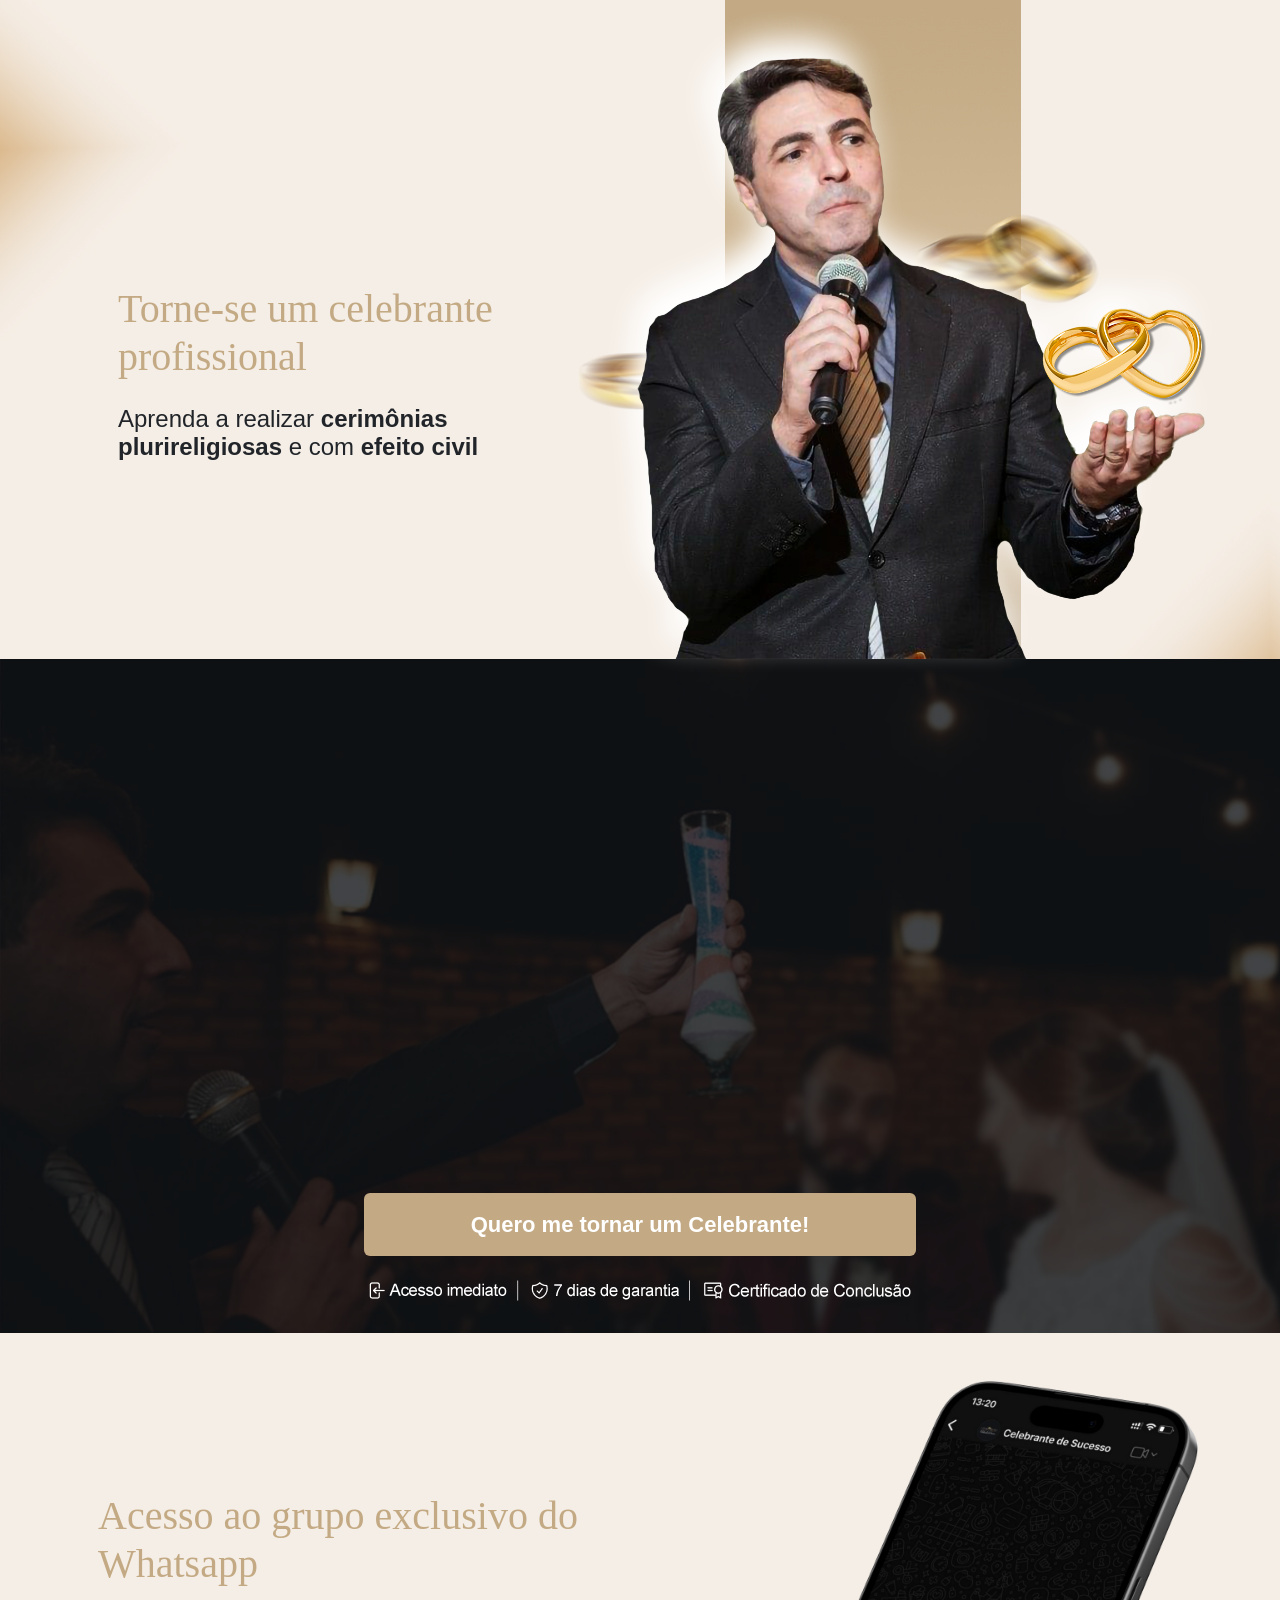
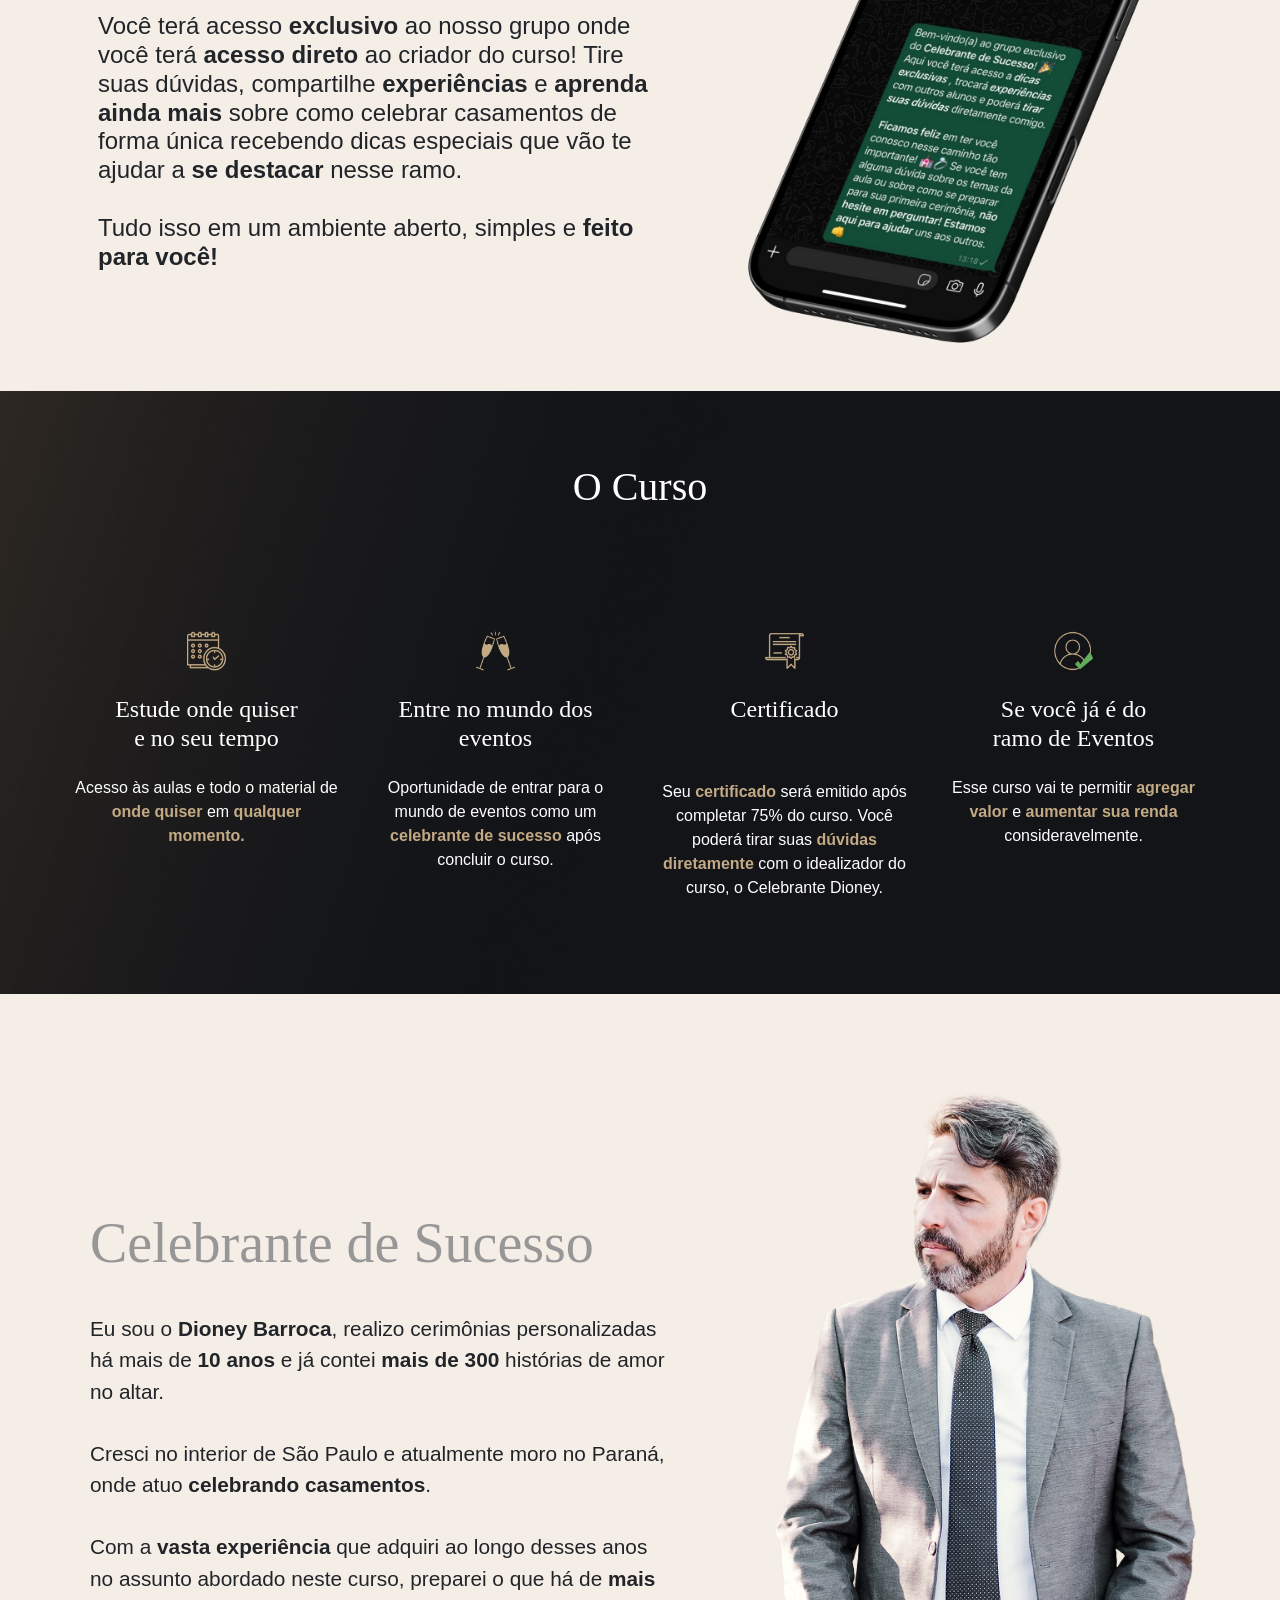
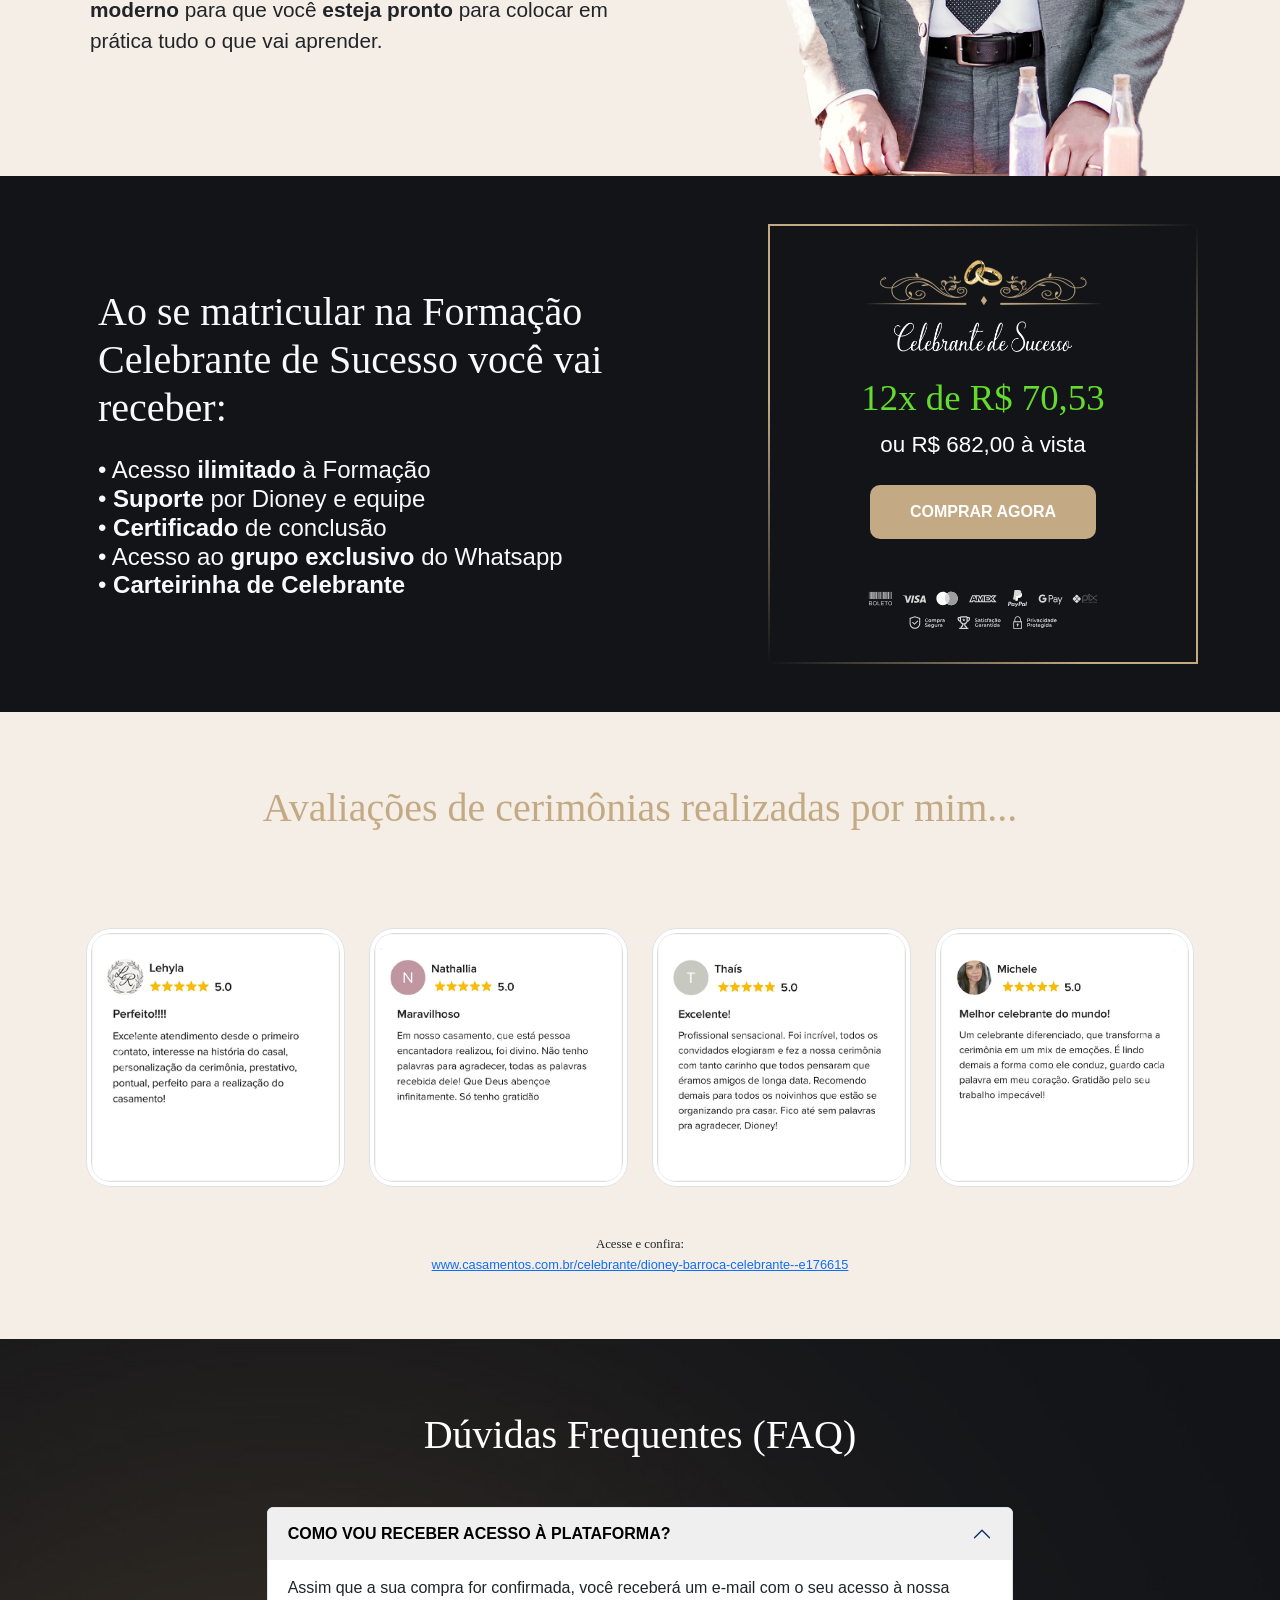
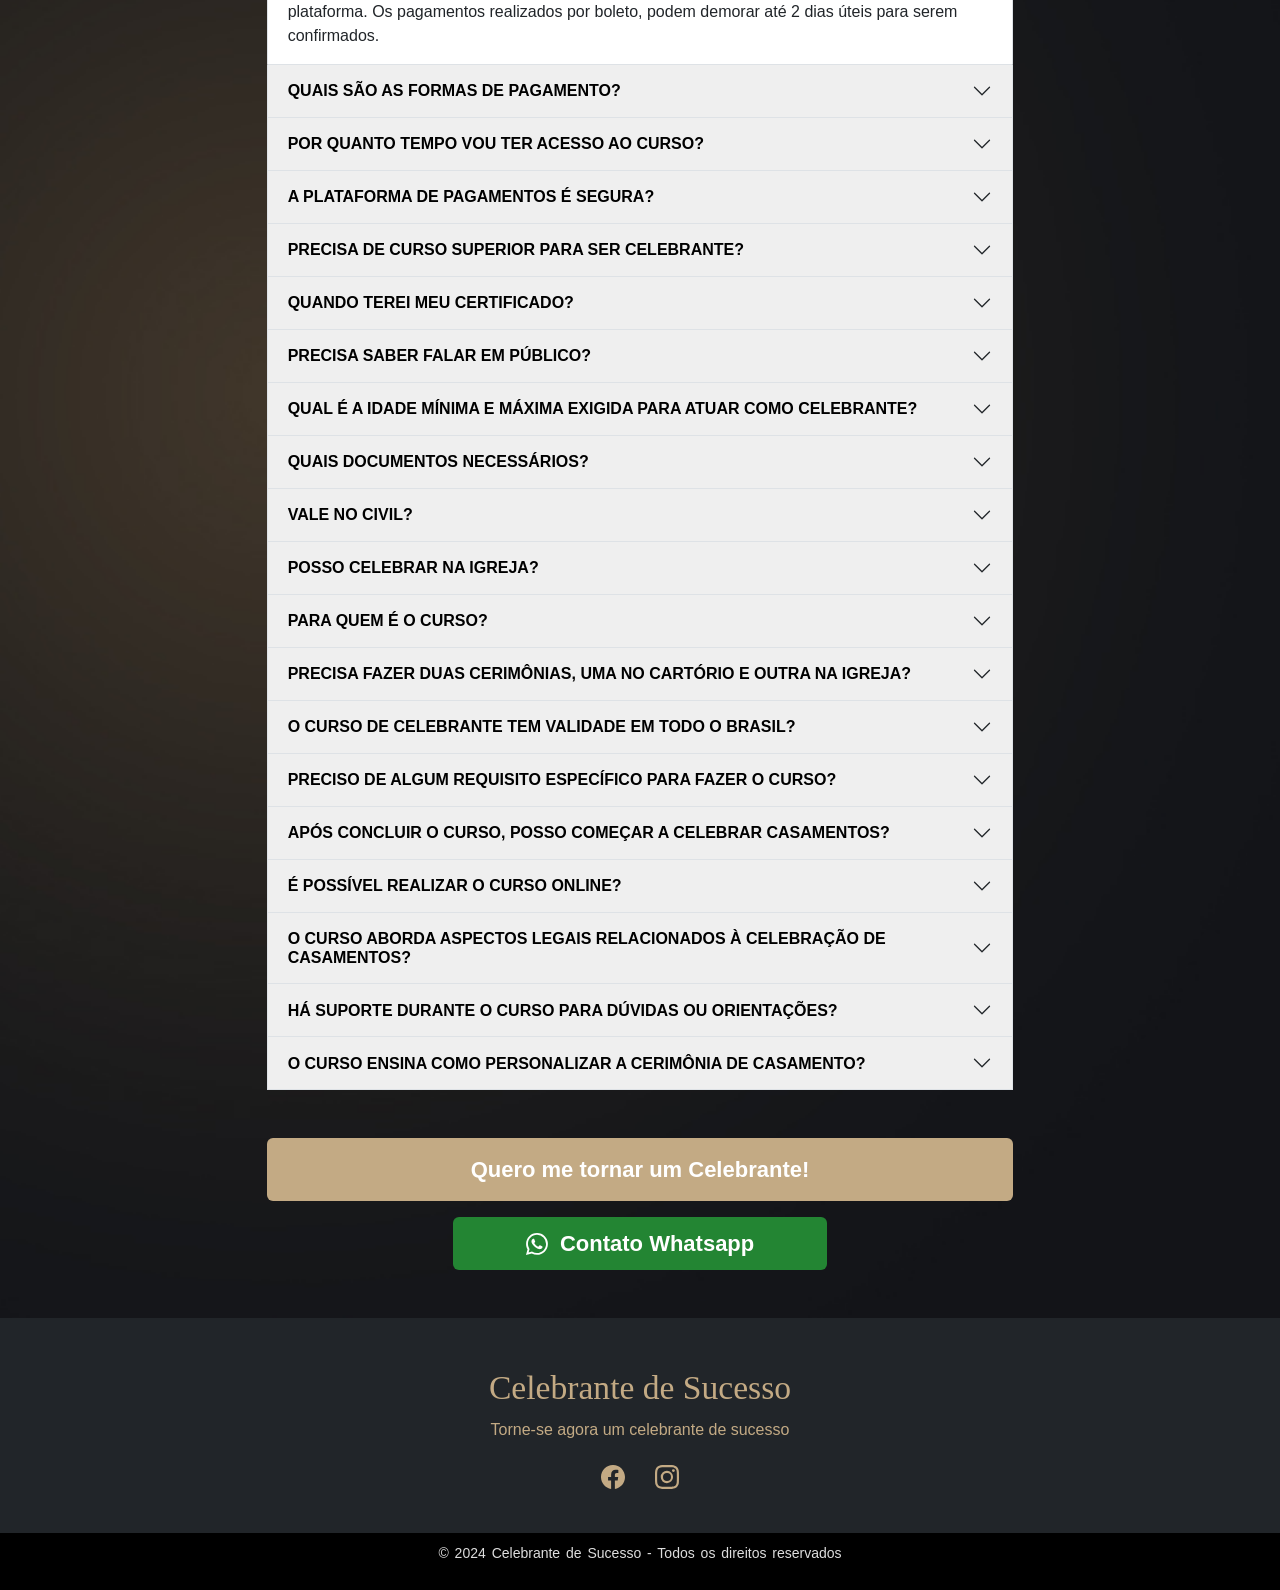
==== 33btytti/index.html @ 3ab90bd9 "fix: update Open Graph and Twitter meta tags URLs" ====
<!DOCTYPE html>
<html lang="en">

<head>
  <meta charset="UTF-8" />
  <meta name="viewport" content="width=device-width, initial-scale=1.0" />
  <title>Celebrante de Sucesso</title>
  <link rel="icon" type="image/x-icon" href="/public/fav.webp" />

  <link rel="preconnect" href="https://fonts.googleapis.com">
  <link rel="preconnect" href="https://fonts.gstatic.com" crossorigin>
  <link rel="preconnect" href="https://fonts.googleapis.com">
  <link rel="preconnect" href="https://fonts.gstatic.com" crossorigin>
  <link href="https://fonts.googleapis.com/css2?family=Montserrat:wght@300;400;500;700&display=swap" rel="stylesheet">

  <!-- Facebook Meta Tags -->
  <meta property="og:url" content="https://celebrantedesucesso.com.br">
  <meta property="og:type" content="website">
  <meta property="og:title" content="Celebrante de Sucesso">
  <meta property="og:description"
    content="O curso CELEBRANTE DE SUCESSO vai te preparar para fazer celebrações de casamento com cerimônias modernas e emocionantes. A profissão de celebrante vem ganhando espaço por ser versátil ao permitir a adoção de vários ritos como tradicional, religioso, plurireligioso, entre outros. Fruto da experiência de 15 anos do Celebrante Dioney Barroca que já realizou mais de 300 casamentos, o curso conta com aulas teóricas que versam sobre legislação, oratória e o passo a passo de uma celebração, além de exemplos práticos.">
  <meta property="og:image" content="https://celebrantedesucesso.com.br/public/og.png">

  <!-- Twitter Meta Tags -->
  <meta name="twitter:card" content="summary_large_image">
  <meta property="twitter:domain" content="cerimonialdioney.com.br">
  <meta property="twitter:url" content="https://celebrantedesucesso.com.br">
  <meta name="twitter:title" content="Celebrante de Sucesso">
  <meta name="twitter:description"
    content="O curso CELEBRANTE DE SUCESSO vai te preparar para fazer celebrações de casamento com cerimônias modernas e emocionantes. A profissão de celebrante vem ganhando espaço por ser versátil ao permitir a adoção de vários ritos como tradicional, religioso, plurireligioso, entre outros. Fruto da experiência de 15 anos do Celebrante Dioney Barroca que já realizou mais de 300 casamentos, o curso conta com aulas teóricas que versam sobre legislação, oratória e o passo a passo de uma celebração, além de exemplos práticos.">
  <meta name="twitter:image" content="https://celebrantedesucesso.com.br/public/og.png">

  <!-- Bootstrap Css -->
  <link href="https://cdn.jsdelivr.net/npm/bootstrap@5.3.3/dist/css/bootstrap.min.css" rel="stylesheet"
    integrity="sha384-QWTKZyjpPEjISv5WaRU9OFeRpok6YctnYmDr5pNlyT2bRjXh0JMhjY6hW+ALEwIH" crossorigin="anonymous">
  <link href="/style.css" rel="stylesheet" />

  <!-- <script src="https://code.jquery.com/jquery-3.7.1.min.js"
    integrity="sha256-/JqT3SQfawRcv/BIHPThkBvs0OEvtFFmqPF/lYI/Cxo=" crossorigin="anonymous"></script> -->

  <script>
    const checkoutUrl = "https://sun.eduzz.com/33btytti";
    const default_utm_source = 'site';
    const default_utm_medium = 'video';
    const default_utm_campaign = 'lancamento';
    const default_utm_content = 'site-oferta-padrao';
    const default_utm_term = 'organico';

    function getUTMParameters() {
      const urlParams = new URLSearchParams(window.location.search);
      const utm_source = urlParams.get('utm_source') ? (urlParams.get('utm_source').trim() || null) : null;   // Fonte da campanha, ex: facebook
      const utm_medium = urlParams.get('utm_medium') ? (urlParams.get('utm_medium').trim() || null) : null;   // Tipo de meio, ex: cpc (custo por clique), banner, email
      const utm_campaign = urlParams.get('utm_campaign') ? (urlParams.get('utm_campaign').trim() || null) : null; // Nome específico da campanha
      const utm_content = urlParams.get('utm_content') ? (urlParams.get('utm_content').trim() || null) : null;
      const utm_term = urlParams.get('utm_term') ? (urlParams.get('utm_term').trim() || null) : null;

      return {
        utm_source: utm_source || default_utm_source || null,
        utm_medium: utm_medium || default_utm_medium || null,
        utm_campaign: utm_campaign || default_utm_campaign || null,
        utm_content: utm_content || default_utm_content || null,
        utm_term: utm_term || default_utm_term || null,
      };
    }

    const utmData = getUTMParameters();
    // console.log(utmData);
  </script>

  <!-- Meta Pixel Code -->
  <script>
    !function (f, b, e, v, n, t, s) {
      if (f.fbq) return; n = f.fbq = function () {
        n.callMethod ?
          n.callMethod.apply(n, arguments) : n.queue.push(arguments)
      };
      if (!f._fbq) f._fbq = n; n.push = n; n.loaded = !0; n.version = '2.0';
      n.queue = []; t = b.createElement(e); t.async = !0;
      t.src = v; s = b.getElementsByTagName(e)[0];
      s.parentNode.insertBefore(t, s)
    }(window, document, 'script',
      'https://connect.facebook.net/en_US/fbevents.js');
    fbq('init', '1217752366305563');
    fbq('track', 'PageView');
  </script>
  <noscript><img height="1" width="1" style="display:none"
      src="https://www.facebook.com/tr?id=1217752366305563&ev=PageView&noscript=1" /></noscript>
  <!-- End Meta Pixel Code -->
</head>

<body class="text-gold">
  <div id="wrap">
    <!-- <div id="caoulsel1" class="carousel slide d-none d-md-block">
      <div class="carousel-inner">
        <div class="carousel-item active" data-bs-interval="4000">
          <img src="/public/media/carousel-bg1.jpg?a=1" class="d-block w-100" alt="Slide 1" />
          <div class="carousel-caption container-fluid">
            <h5 class="text-gold-slide">Torne-se um celebrante profissional</h5>
            <p>
              Aprenda a realizar cerimônias plurireligiosas e com efeito
              civil.
            </p>
            <div class="slide-divider"></div>
          </div>
        </div>
        <div class="carousel-item" data-bs-interval="4000">
          <img src="/public/media/carousel-bg2.jpg?a=1" class="d-block w-100" alt="Slide 2" />
          <div class="carousel-caption container-fluid">
            <h5 class="text-gold-slide">Complemente sua renda</h5>
            <p>
              Aprenda uma atividade em crescimento no Brasil, podendo até se
              tornar sua principal fonte de renda.
            </p>
            <div class="slide-divider"></div>
          </div>
        </div>
        <div class="carousel-item" data-bs-interval="4000">
          <img src="/public/media/carousel-bg3.jpg?a=1" class="d-block w-100" alt="Slid 3" />
          <div class="carousel-caption container-fluid">
            <h5 class="text-gold-slide">Realize lindas cerimônias no altar</h5>
            <p>
              Aprenda a elaborar e conduzir uma cerimônia personalizada do
              início ao fim.
            </p>
            <div class="slide-divider"></div>
          </div>
        </div>
      </div>
      <button class="carousel-control-prev" type="button" data-bs-target="#caoulsel1" data-bs-slide="prev">
        <span class="carousel-control-prev-icon" aria-hidden="true"></span>
        <span class="visually-hidden">Anterior</span>
      </button>
      <button class="carousel-control-next" type="button" data-bs-target="#caoulsel1" data-bs-slide="next">
        <span class="carousel-control-next-icon" aria-hidden="true"></span>
        <span class="visually-hidden">Próximo</span>
      </button>
    </div> -->

    <!-- <div id="caoulsel2" class="carousel slide d-block d-md-none" data-ride="carousel" data-interval="4000">
      <div class="carousel-inner">
        <div class="carousel-item active" data-bs-interval="4000">
          <img src="/public/media/carousel-bg1-m.jpg" class="d-block w-100" alt="Slide 1" />
          <div class="carousel-caption container-fluid">
            <h5 class="text-gold-slide">Torne-se um celebrante profissional</h5> -->
    <!-- <p>
              Aprenda a realizar cerimônias plurireligiosas e com efeito
              civil.
            </p> -->
    <!-- <div class="slide-divider"></div>
          </div>
        </div>
        <div class="carousel-item" data-bs-interval="4000">
          <img src="/public/media/carousel-bg2-m.jpg" class="d-block w-100" alt="Slide 2" />
          <div class="carousel-caption container-fluid">
            <h5 class="text-gold-slide">Complemente sua renda</h5> -->
    <!-- <p>
              Aprenda uma atividade em crescimento no Brasil, podendo até se
              tornar sua principal fonte de renda.
            </p> -->
    <!--  <div class="slide-divider"></div>
          </div>
        </div>
        <div class="carousel-item" data-bs-interval="4000">
          <img src="/public/media/carousel-bg3-m.jpg" class="d-block w-100" alt="Slid 3" />
          <div class="carousel-caption container-fluid">
            <h5 class="text-gold-slide">Realize lindas cerimônias no altar</h5> -->
    <!-- <p>
              Aprenda a elaborar e conduzir uma cerimônia personalizada do
              início ao fim.
            </p> -->
    <!-- <div class="slide-divider"></div>
          </div>
        </div>
      </div> -->
    <!-- <button class="carousel-control-prev" type="button" data-bs-target="#caoulsel2" data-bs-slide="prev">
        <span class="carousel-control-prev-icon" aria-hidden="true"></span>
        <span class="visually-hidden">Anterior</span>
      </button>
      <button class="carousel-control-next" type="button" data-bs-target="#caoulsel2" data-bs-slide="next">
        <span class="carousel-control-next-icon" aria-hidden="true"></span>
        <span class="visually-hidden">Próximo</span>
      </button> -->
    <!-- </div> -->


    <!-- first section -->
    <div class="container-fluid mt-0 pb-0"
      style="background-image: url(/public/media/bg.jpg); background-repeat: no-repeat; background-size: cover;">
      <div class="container px-1 pt-5 ps-5">
        <div class="wrapper">
          <div class="intro">
            <h1 class="pt-5 pb-md-3 text-start text-gold font-bold">
              Torne-se um celebrante profissional
            </h1>
            <h4 class="text-start text-dark">
              Aprenda a realizar <b>cerimônias plurireligiosas</b> e com <b>efeito civil</b>
            </h4>
          </div>
          <div class="profile">
            <img src="/public/media/nobg-dioneyheart.png" alt="" class="img-dioney" />
          </div>
        </div>
      </div>
    </div>


    <!-- youtube section -->
    <div class="container-fluid p-4"
      style="background-image: url(/public/media/bg-lowopacity2.png); background-repeat: no-repeat; background-size: cover;">
      <div class="container">
        <div class="row">
          <div class="col-12 col-md-8 offset-md-2">
            <div class="video-container justify-content-center mt-5">
              <iframe width="560" height="315"
                src="https://www.youtube-nocookie.com/embed/VGnpVaRZqO8?si=71CIKXzHaaU8Z7sD&amp;controls=0&modestbranding=1"
                title="YouTube video player" frameborder="0"
                allow="accelerometer; autoplay; clipboard-write; encrypted-media; gyroscope; picture-in-picture; web-share"
                referrerpolicy="strict-origin-when-cross-origin" allowfullscreen></iframe>
            </div>
            <div class="text-center mb-2 mt-5">
              <a href="#comprar" type="button" class="btn bc5 b w-75 celebrante-bt-fix">Quero me tornar um
                Celebrante!</a>
              <br />
              <!-- <a href="#faq" type="button" class="btn bc3 mt-4">Dúvidas?</a> -->
              <img src="/public/media/seguro.png" alt="" class="img-seguro mt-4" />
            </div>
            <div>
            </div>
          </div>
        </div>
      </div>
    </div>


    <!-- whatsapp group -->
    <div class="container-fluid pt-5 pb-5 bglight-wpp">
      <div class="container">
        <div class="wrapper">
          <div class="intro">
            <h1 class="ps-3 pt-5 pb-md-3 text-start font-bold">
              Acesso ao grupo exclusivo do Whatsapp
            </h1>
            <h4 class="ps-3 text-start text-dark">
              Você terá acesso <b>exclusivo</b> ao nosso grupo onde você terá <b>acesso direto</b> ao criador do curso!
              Tire suas dúvidas, compartilhe <b>experiências</b> e <b>aprenda ainda mais</b> sobre como celebrar
              casamentos de forma única recebendo dicas especiais que vão te ajudar a <b>se destacar</b> nesse ramo.
              <br /><br />
              Tudo isso em um ambiente aberto, simples e <b>feito para você!</b>
            </h4>
          </div>
          <div class="profile">
            <img src="/public/media/gp-mockup.png" alt="" class="img-dioney2" />
          </div>
        </div>
      </div>
    </div>


    <!-- about course -->
    <div class="container-fluid p-4 pb-5"
      style="background-image: url(/public/media/darkbg-effect.jpg); background-repeat: no-repeat; background-size: cover;">
      <div class="container px-1">
        <h1 class="text-center mt-5 mb-5 pb-2 pb-md-5 text-white font-bold">
          O Curso
        </h1>
        <div class="row row-cols-1 row-cols-md-4 g-4 mt-5">
          <div class="col">
            <div class="text-center">
              <span><img class="mb-4 about-icon" src="/public/media/calendar.png?a=1" alt="" /></span>
              <h4 class="pb-2 text-white font-bold">Estude onde quiser <br>e no seu tempo</h4>
              <p class="text-white pt-2">
                Acesso às aulas e todo o material de <b class="text-success">onde quiser </b> em
                <b class="text-success">
                  qualquer momento.
                </b>
              </p>
            </div>
          </div>
          <div class="col">
            <div class="text-center">
              <span><img class="mb-4 about-icon" src="/public/media/cheers-new.png?a=1" alt="" /></span>
              <h4 class="pb-2 text-white font-bold">Entre no mundo dos <br>eventos</h4>
              <p class="text-white pt-2">
                Oportunidade de entrar para o mundo de eventos como um
                <b class="text-success"> celebrante de sucesso </b>
                após concluir o curso.
              </p>
            </div>
          </div>
          <div class="col">
            <div class="text-center">
              <span><img class="mb-4 about-icon" src="/public/media/certificate.png?a=1" alt="" /></span>
              <h4 class="pb-5 text-white font-bold">Certificado</h4>
              <p class="text-white">
                Seu
                <b class="text-success">
                  certificado</b> será emitido após completar 75% do curso.
                Você poderá tirar suas
                <b class="text-success">
                  dúvidas diretamente</b>
                com o idealizador do curso, o Celebrante Dioney.
              </p>
            </div>
          </div>
          <div class="col">
            <div class="text-center">
              <span><img class="mb-4 about-icon" src="/public/media/person-check.png?a=1" alt="" /></span>
              <h4 class="pb-3 text-white font-bold">Se você já é do <br>ramo de Eventos</h4>
              <p class="text-white">
                Esse curso vai te permitir
                <b class="text-success">
                  agregar valor</b> e <b class="text-success">aumentar sua renda</b> consideravelmente.
              </p>
            </div>
          </div>
        </div>
      </div>
    </div>

    <!-- about teacher -->
    <div class="container-fluid p-5 pb-0"
      style="background-image: url(/public/media/light-bg.jpg); background-repeat: no-repeat; background-size: cover;">
      <div class="container px-1 pt-5">
        <div class="wrapper">
          <div class="intro">
            <h1 class="celebrante-text ps-3 pt-3 pb-md-3 text-start text-gray font-bold">
              Celebrante de Sucesso
            </h1>
            <p class="txt-about ps-3 text-start text-dark">
              Eu sou o <b>Dioney Barroca</b>, realizo cerimônias personalizadas há mais de <b>10 anos</b>
              e já contei <b>mais de
                300</b> histórias de amor no altar.
              <br /><br />
              Cresci no interior de São Paulo e atualmente moro no Paraná, onde atuo <b>celebrando casamentos</b>.
              <br /><br />
              Com a <b>vasta experiência</b> que adquiri
              ao longo
              desses anos no assunto abordado neste curso, preparei o que há de <b>mais moderno</b> para que você
              <b>esteja pronto</b>
              para colocar em prática tudo o que vai aprender.
            </p>
          </div>
          <div class="profile">
            <img src="/public/media/dioney-nobg2.png" alt="" class="img-dioney2" />
          </div>
        </div>
      </div>
    </div>

    <!-- <div class="container-fluid mt-5 p-5 pb-5"
      style="background-image: url(/public/media/light-bg.jpg); background-repeat: no-repeat; background-size: cover;">
      <img src="/public/media/dioney-nobg2.png" width="413" height="625"
        style="display: inline-block; align-items: right;" />

      <h1 class="ps-4 pt-5 pb-md-3 text-gray">
        Celebrante de Sucesso
      </h1>
      <div class="justify-content-left">
        <div class="t col-12 col-lg-7 mb-4 badge text-wrap">
          <div class="card-body pt-2 pb-5 card-celebrante">
            <h4 class="ps-3 text-start text-dark">
              Eu sou o <b>Dioney Barroca</b>, realizo cerimônias personalizadas <b>há mais de 10 anos</b>
              e já contei <b>mais de
                trezentas</b> historias de amor no altar.
              <br /><br />
              Tenho uma <b>vasta experiência</b> no assunto abordado nesse curso e preparei tudo o que existe de <b>mais
                moderno</b> para que você fique <b>preparado</b> para colocar em prática tudo que vai aprender e após a
              conclusão
              conquistar <b>ganhos extraordinários</b> com essa nova atividade.
            </h4>
          </div>
        </div>
      </div>
      </div> -->


    <!-- about course Kai -->

    <!-- <div class="container-fluid p-4 pb-5"
      style="background-image: url(/public/media/darkbg-effect.jpg); background-repeat: no-repeat; background-size: cover;">
      <div class="container px-1">
        <h1 class="text-center mt-5 mb-5 pb-2 pb-md-5 text-white font-bold">
          O Curso
        </h1>
        <div class="row row-cols-1 row-cols-md-4 mt-5">
          <div class="col-md-4 mt-0 mb-5 mb-md-0">
            <div class="text-center">
              <span><img class="mb-4 about-icon" src="/public/media/calendar.png?a=1" alt="" /></span>
              <h4 class="pb-2 text-white font-bold">Estude onde quiser <br>e no seu tempo</h4>
              <p class="text-white pt-2">
                Acesso às aulas e todo o material de <b class="text-success">onde quiser </b> em
                <b class="text-success">
                  qualquer momento.
                </b>
              </p>
            </div>
          </div>
          <div class="col-md-4 mb-5 mb-md-0">
            <div class="text-center">
              <span><img class="mb-4 about-icon" src="/public/media/cheers-new.png?a=1" alt="" /></span>
              <h4 class="pb-2 text-white font-bold">Entre no mundo dos <br>eventos</h4>
              <p class="text-white pt-2">
                Oportunidade de entrar para o mundo de eventos como um
                <b class="text-success"> celebrante de sucesso </b>
                após concluir o curso, não precisa de experiência com
                comunicação ou oratória.
              </p>
            </div>
          </div>
          <div class="col-md-4 mb-5 mb-md-0">
            <div class="text-center">
              <span><img class="mb-4 about-icon" src="/public/media/certificate.png?a=1" alt="" /></span>
              <h4 class="pb-5 text-white font-bold">Certificado</h4>
              <p class="text-white">
                Seu
                <b class="text-success">
                  certificado</b> será emitido após completar 75% do curso.
                Você poderá tirar suas
                <b class="text-success">
                  dúvidas diretamente</b>
                com o idealizador do curso, o Celebrante Dioney.
              </p>
            </div>
          </div>
          <div class="col-md-4 mb-5 mb-md-0">
            <div class="text-center">
              <span><img class="mb-4 about-icon" src="/public/media/person-check.png?a=1" alt="" /></span>
              <h4 class="pb-2 text-white font-bold">Se você já é do <br>ramo de Eventos</h4>
              <p class="text-white">
                Se você
                <b class="text-success">
                  já é do ramo de eventos</b> e trabalha com comunicação esse curso vai te permitir
                <b class="text-success">
                  agregar valor e aumentar sua renda consideravelmente.</b>
              </p>
            </div>
          </div>
        </div>
      </div>
    </div> -->


    <!-- price section -->
    <div class="container-fluid pt-5 pb-5" id="comprar">
      <div class="container">
        <div class="wrapper">
          <div class="intro">
            <h1 class="ps-3 pt-2 pb-md-3 text-start text-light font-bold">
              Ao se matricular na Formação Celebrante de Sucesso você vai receber:
            </h1>
            <h4 class="ps-3 text-start text-light">
              • Acesso <b>ilimitado</b> à Formação <br>
              • <b>Suporte</b> por Dioney e equipe <br>
              • <b>Certificado</b> de conclusão<br>
              • Acesso ao <b>grupo exclusivo</b> do Whatsapp<br>
              • <b>Carteirinha de Celebrante</b>
            </h4>
          </div>
          <div class="square">
            <img src="/public/media/logo-celebrantesucesso.png" alt="" class="logo-price" />
            <h4 class="number-price pt-4 font-bold">
              12x de R$ 70,53
            </h4>
            <p class="number-price2 pb-2">
              ou R$ 682,00 à vista
            </p>
            <button id="comprarButton" type="button" class="btn btn-custom w-95">COMPRAR AGORA
            </button>
            <img src="/public/media/formas-pagamento.svg" alt="" class="logo-price pt-5" />
          </div>
        </div>
      </div>
    </div>


    <!-- <div class="container-fluid course-page p-4 p-0 section-padding text-center">
      <div class="container p-3 contact-overlay m-0" style="
            margin-right: 0 !important;
            display: inline-block;
            position: relative;
          ">
        <div class="row justify-content-center">
          <div class="t col-12 col-lg-8 mb-4 badge text-wrap">
            <div class="empreenda-curso" style="background-color: rgba(131, 112, 112, 0)">
              <div class="card-body pt-3 pb-3 card-celebrante">
                <h1 class="mb-4 font-bold">O Celebrante</h1>
                <h4 class="ps-3 text-start">
                  A atividade de celebrar casamentos tem crescido muito em
                  <span class="text-success"> <b>todo o mundo</b></span>, tendo em
                  vista que hoje em dia a maioria dos casamentos são
                  realizados ao ar livre ou em outro ambiente que não seja uma
                  instituição religiosa. O papel do
                  celebrante é fundamental pois ele poderá celebrar cerimônias
                  em qualquer ambiente, podendo conduzir esse momento tão
                  especial na vida dos noivos.
                  <br /><br />
                  <b class="text-success">
                    Qualquer pessoa pode se tornar um Celebrante</b>, independente de ter ou não um curso superior.
                </h4>
              </div>
            </div>
          </div>
        </div>
      </div>
    </div> -->

    <!-- feedbacks section -->
    <div class="container-fluid p-4 pb-5 bglight-wpp">
      <div class="container px-1">
        <h1 class="text-center pt-5 pb-md-5 font-bold">
          Avaliações de cerimônias realizadas por mim...
        </h1>
        <div class="container my-5">
          <div id="imageCarousel" class="carousel slide" data-bs-ride="carousel">
            <div class="carousel-inner">
              <div class="carousel-item active">
                <div class="row">
                  <div class="col-3">
                    <img src="/public/media/avl-1.png" class="d-block w-100 img-thumbnail" alt="Imagem 1"
                      onclick="openImage('/public/media/avl-1.png')" />
                  </div>
                  <div class="col-3">
                    <img src="/public/media/avl-2.png" class="d-block w-100 img-thumbnail" alt="Imagem 2"
                      onclick="openImage('/public/media/avl-2.png')" />
                  </div>
                  <div class="col-3">
                    <img src="/public/media/avl-3.png" class="d-block w-100 img-thumbnail" alt="Imagem 3"
                      onclick="openImage('/public/media/avl-3.png')" />
                  </div>
                  <div class="col-3">
                    <img src="/public/media/avl-4.png" class="d-block w-100 img-thumbnail" alt="Imagem 4"
                      onclick="openImage('/public/media/avl-4.png')" />
                  </div>
                </div>
              </div>
              <div class="carousel-item">
                <div class="row">
                  <div class="col-3">
                    <img src="/public/media/avl-5.png" class="d-block w-100 img-thumbnail" alt="Imagem 5"
                      onclick="openImage('/public/media/avl-5.png')" />
                  </div>
                  <div class="col-3">
                    <img src="/public/media/avl-6.png" class="d-block w-100 img-thumbnail" alt="Imagem 6"
                      onclick="openImage('/public/media/avl-6.png')" />
                  </div>
                  <div class="col-3">
                    <img src="/public/media/avl-7.png" class="d-block w-100 img-thumbnail" alt="Imagem 7"
                      onclick="openImage('/public/media/avl-7.png')" />
                  </div>
                  <div class="col-3">
                    <img src="/public/media/avl-1.png" class="d-block w-100 img-thumbnail" alt="Imagem 8"
                      onclick="openImage('/public/media/avl-1.png')" />
                  </div>
                </div>
              </div>
            </div>
            <button class="carousel-control-prev" type="button" data-bs-target="#imageCarousel" data-bs-slide="prev">
              <span class="carousel-control-prev-icon" aria-hidden="true"></span>
              <span class="visually-hidden">Anterior</span>
            </button>
            <button class="carousel-control-next" type="button" data-bs-target="#imageCarousel" data-bs-slide="next">
              <span class="carousel-control-next-icon" aria-hidden="true"></span>
              <span class="visually-hidden">Próximo</span>
            </button>
          </div>
        </div>
        <p class="plittle text-center text-dark font-bold">
          Acesse e confira:<br>
          <a href="https://www.casamentos.com.br/celebrante/dioney-barroca-celebrante--e176615"
            target="_blank">www.casamentos.com.br/celebrante/dioney-barroca-celebrante--e176615</a>
        </p>
      </div>
    </div>

    <!-- Modal -->
    <div class="modal fade" id="imageModal" tabindex="-1" aria-labelledby="imageModalLabel" aria-hidden="true">
      <div class="modal-dialog modal-dialog-centered">
        <div class="modal-content">
          <div class="modal-body">
            <img id="modalImage" src="" class="img-fluid" alt="Imagem Ampliada" />
          </div>
        </div>
      </div>
    </div>
  </div>
  </div>


  <!-- FAQ section -->
  <div class="container-fluid pt-4 p-4 pb-5"
    style="background-image: url(/public/media/darkbg-effect2.jpg); background-repeat: no-repeat; background-size: cover;">
    <div class="container px-1" id="faq">
      <h1 class="text-center mt-5 mb-5 text-white font-bold">
        Dúvidas Frequentes (FAQ)
      </h1>
      <div class="row">
        <div class="col-12 col-md-2"></div>
        <div class="col-12 col-md-8">
          <div class="accordion" id="accordionExample">
            <div class="accordion-item">
              <h2 class="accordion-header">
                <button class="accordion-button" type="button" data-bs-toggle="collapse" data-bs-target="#collapseOne"
                  aria-expanded="true" aria-controls="collapseOne">
                  COMO VOU RECEBER ACESSO À PLATAFORMA?
                </button>
              </h2>
              <div id="collapseOne" class="accordion-collapse collapse show">
                <div class="accordion-body">
                  Assim que a sua compra for confirmada, você receberá um e-mail com o seu acesso à nossa
                  plataforma. Os pagamentos realizados por boleto, podem demorar até 2 dias úteis para serem
                  confirmados.
                </div>
              </div>
            </div>
            <div class="accordion-item">
              <h2 class="accordion-header">
                <button class="accordion-button collapsed" type="button" data-bs-toggle="collapse"
                  data-bs-target="#collapseTwo" aria-expanded="false" aria-controls="collapseTwo">
                  QUAIS SÃO AS FORMAS DE PAGAMENTO?
                </button>
              </h2>
              <div id="collapseTwo" class="accordion-collapse collapse">
                <div class="accordion-body">
                  As formas de pagamento são: cartão de crédito, à vista ou parcelado, boleto à vista e pix à vista.
                </div>
              </div>
            </div>
            <div class="accordion-item">
              <h2 class="accordion-header">
                <button class="accordion-button collapsed" type="button" data-bs-toggle="collapse"
                  data-bs-target="#collapseThree" aria-expanded="false" aria-controls="collapseThree">
                  POR QUANTO TEMPO VOU TER ACESSO AO CURSO?
                </button>
              </h2>
              <div id="collapseThree" class="accordion-collapse collapse">
                <div class="accordion-body">
                  Você terá acesso vitalício.
                </div>
              </div>
            </div>
            <div class="accordion-item">
              <h2 class="accordion-header">
                <button class="accordion-button collapsed" type="button" data-bs-toggle="collapse"
                  data-bs-target="#collapse4" aria-expanded="false" aria-controls="collapse4">
                  A PLATAFORMA DE PAGAMENTOS É SEGURA?
                </button>
              </h2>
              <div id="collapse4" class="accordion-collapse collapse">
                <div class="accordion-body">
                  Sim, é uma das maiores empresas de pagamento do mundo. Nossos alunos nunca tiveram nenhum problema
                  de segurança ao realizarem o pagamento.
                </div>
              </div>
            </div>
            <div class="accordion-item">
              <h2 class="accordion-header">
                <button class="accordion-button collapsed" type="button" data-bs-toggle="collapse"
                  data-bs-target="#collapse5" aria-expanded="false" aria-controls="collapse5">
                  PRECISA DE CURSO SUPERIOR PARA SER CELEBRANTE?
                </button>
              </h2>
              <div id="collapse5" class="accordion-collapse collapse">
                <div class="accordion-body">
                  Qualquer pessoa pode se tornar um Celebrante, independente de ter ou não um curso superior.
                </div>
              </div>
            </div>
            <div class="accordion-item">
              <h2 class="accordion-header">
                <button class="accordion-button collapsed" type="button" data-bs-toggle="collapse"
                  data-bs-target="#collapse6" aria-expanded="false" aria-controls="collapse6">
                  QUANDO TEREI MEU CERTIFICADO?
                </button>
              </h2>
              <div id="collapse6" class="accordion-collapse collapse">
                <div class="accordion-body">
                  Após conclusão de pelo menos 75% do curso.
                </div>
              </div>
            </div>
            <div class="accordion-item">
              <h2 class="accordion-header">
                <button class="accordion-button collapsed" type="button" data-bs-toggle="collapse"
                  data-bs-target="#collapse7" aria-expanded="false" aria-controls="collapse7">
                  PRECISA SABER FALAR EM PÚBLICO?
                </button>
              </h2>
              <div id="collapse7" class="accordion-collapse collapse">
                <div class="accordion-body">
                  Não é necessário experiência com comunicação ou oratória.
                </div>
              </div>
            </div>
            <div class="accordion-item">
              <h2 class="accordion-header">
                <button class="accordion-button collapsed" type="button" data-bs-toggle="collapse"
                  data-bs-target="#collapse8" aria-expanded="false" aria-controls="collapse8">
                  QUAL É A IDADE MÍNIMA E MÁXIMA EXIGIDA PARA ATUAR COMO CELEBRANTE?
                </button>
              </h2>
              <div id="collapse8" class="accordion-collapse collapse">
                <div class="accordion-body">
                  No Brasil, a idade mínima para ser celebrante é 18 anos. Não há limite máximo de idade.
                </div>
              </div>
            </div>
            <div class="accordion-item">
              <h2 class="accordion-header">
                <button class="accordion-button collapsed" type="button" data-bs-toggle="collapse"
                  data-bs-target="#collapse9" aria-expanded="false" aria-controls="collapse9">
                  QUAIS DOCUMENTOS NECESSÁRIOS?
                </button>
              </h2>
              <div id="collapse9" class="accordion-collapse collapse">
                <div class="accordion-body">
                  Possuir certificado de conclusão de um curso de formação de celebrante e documentos pessoais como
                  RG,
                  CPF e comprovante de residência.
                </div>
              </div>
            </div>
            <!-- <div class="accordion-item">
              <h2 class="accordion-header">
                <button class="accordion-button collapsed" type="button" data-bs-toggle="collapse"
                  data-bs-target="#collapse10" aria-expanded="false" aria-controls="collapse10">
                  O QUE A LEI DIZ SOBRE O CELEBRANTE?
                </button>
              </h2>
              <div id="collapse10" class="accordion-collapse collapse">
                <div class="accordion-body">
                  A lei brasileira permite que celebrantes realizem casamentos religiosos com efeitos civis, desde que
                  cumpram os requisitos legais, como a habilitação prévia dos noivos no registro civil e a inscrição
                  do casamento após a cerimônia. O celebrante deve ser um ministro religioso reconhecido e seguir as
                  normas estabelecidas pela Lei nº 1.110/1950 e pela Lei nº 14.382/2022.
                </div>
              </div>
            </div> -->
            <div class="accordion-item">
              <h2 class="accordion-header">
                <button class="accordion-button collapsed" type="button" data-bs-toggle="collapse"
                  data-bs-target="#collapse11" aria-expanded="false" aria-controls="collapse11">
                  VALE NO CIVIL?
                </button>
              </h2>
              <div id="collapse11" class="accordion-collapse collapse">
                <div class="accordion-body">
                  Sim, o casamento realizado pelo celebrante tem validade civil, desde que o casamento seja registrado
                  no cartório após a cerimônia.
                </div>
              </div>
            </div>
            <div class="accordion-item">
              <h2 class="accordion-header">
                <button class="accordion-button collapsed" type="button" data-bs-toggle="collapse"
                  data-bs-target="#collapse12" aria-expanded="false" aria-controls="collapse12">
                  POSSO CELEBRAR NA IGREJA?
                </button>
              </h2>
              <div id="collapse12" class="accordion-collapse collapse">
                <div class="accordion-body">
                  A atuação como celebrante na igreja depende do reconhecimento e autorização da instituição religiosa
                  específica.
                </div>
              </div>
            </div>
            <div class="accordion-item">
              <h2 class="accordion-header">
                <button class="accordion-button collapsed" type="button" data-bs-toggle="collapse"
                  data-bs-target="#collapse13" aria-expanded="false" aria-controls="collapse13">
                  PARA QUEM É O CURSO?
                </button>
              </h2>
              <div id="collapse13" class="accordion-collapse collapse">
                <div class="accordion-body">
                  O curso é destinado a pastores, profissionais do ramo de eventos que desejam agregar valor à sua
                  carreira, e a todos que desejam celebrar casamentos e participar desse momento especial na vida dos
                  noivos.
                </div>
              </div>
            </div>
            <div class="accordion-item">
              <h2 class="accordion-header">
                <button class="accordion-button collapsed" type="button" data-bs-toggle="collapse"
                  data-bs-target="#collapse14" aria-expanded="false" aria-controls="collapse14">
                  PRECISA FAZER DUAS CERIMÔNIAS, UMA NO CARTÓRIO E OUTRA NA IGREJA?
                </button>
              </h2>
              <div id="collapse14" class="accordion-collapse collapse">
                <div class="accordion-body">
                  Não, o celebrante não precisa realizar duas cerimônias. O casamento religioso com efeito civil
                  permite que a cerimônia religiosa seja registrada no cartório, validando o casamento de uma só vez.
                </div>
              </div>
            </div>
            <div class="accordion-item">
              <h2 class="accordion-header">
                <button class="accordion-button collapsed" type="button" data-bs-toggle="collapse"
                  data-bs-target="#collapse15" aria-expanded="false" aria-controls="collapse15">
                  O CURSO DE CELEBRANTE TEM VALIDADE EM TODO O BRASIL?
                </button>
              </h2>
              <div id="collapse15" class="accordion-collapse collapse">
                <div class="accordion-body">
                  Sim, o curso é valido em todo o Brasil.
                </div>
              </div>
            </div>
            <!-- <div class="accordion-item">
              <h2 class="accordion-header">
                <button class="accordion-button collapsed" type="button" data-bs-toggle="collapse"
                  data-bs-target="#collapse16" aria-expanded="false" aria-controls="collapse16">
                  QUAL A CARGA HORÁRIA DO CURSO?
                </button>
              </h2>
              <div id="collapse16" class="accordion-collapse collapse">
                <div class="accordion-body">
                  O curso possui uma carga horária de 2h e 6min.
                </div>
              </div>
            </div> -->
            <div class="accordion-item">
              <h2 class="accordion-header">
                <button class="accordion-button collapsed" type="button" data-bs-toggle="collapse"
                  data-bs-target="#collapse17" aria-expanded="false" aria-controls="collapse17">
                  PRECISO DE ALGUM REQUISITO ESPECÍFICO PARA FAZER O CURSO?
                </button>
              </h2>
              <div id="collapse17" class="accordion-collapse collapse">
                <div class="accordion-body">
                  Não é necessário ter formação acadêmica específica, mas é preciso ter maioridade (18 anos) e interesse
                  em atuar como celebrante.
                </div>
              </div>
            </div>
            <div class="accordion-item">
              <h2 class="accordion-header">
                <button class="accordion-button collapsed" type="button" data-bs-toggle="collapse"
                  data-bs-target="#collapse18" aria-expanded="false" aria-controls="collapse18">
                  APÓS CONCLUIR O CURSO, POSSO COMEÇAR A CELEBRAR CASAMENTOS?
                </button>
              </h2>
              <div id="collapse18" class="accordion-collapse collapse">
                <div class="accordion-body">
                  Sim, o curso foi desenvolvido para que você possa começar a celebrar casamentos imediatamente após a
                  conclusão.
                </div>
              </div>
            </div>
            <div class="accordion-item">
              <h2 class="accordion-header">
                <button class="accordion-button collapsed" type="button" data-bs-toggle="collapse"
                  data-bs-target="#collapse19" aria-expanded="false" aria-controls="collapse19">
                  É POSSÍVEL REALIZAR O CURSO ONLINE?
                </button>
              </h2>
              <div id="collapse19" class="accordion-collapse collapse">
                <div class="accordion-body">
                  Sim, todo o conteúdo do curso é online com a disponibilidade de acesso de qualquer lugar que você
                  desejar.
                </div>
              </div>
            </div>
            <div class="accordion-item">
              <h2 class="accordion-header">
                <button class="accordion-button collapsed" type="button" data-bs-toggle="collapse"
                  data-bs-target="#collapse20" aria-expanded="false" aria-controls="collapse20">
                  O CURSO ABORDA ASPECTOS LEGAIS RELACIONADOS À CELEBRAÇÃO DE CASAMENTOS?
                </button>
              </h2>
              <div id="collapse20" class="accordion-collapse collapse">
                <div class="accordion-body">
                  Sim, no curso Celebrante de Sucesso é abordado também a parte legal relacionado à celebração de
                  casamento.
                </div>
              </div>
            </div>
            <div class="accordion-item">
              <h2 class="accordion-header">
                <button class="accordion-button collapsed" type="button" data-bs-toggle="collapse"
                  data-bs-target="#collapse21" aria-expanded="false" aria-controls="collapse21">
                  HÁ SUPORTE DURANTE O CURSO PARA DÚVIDAS OU ORIENTAÇÕES?
                </button>
              </h2>
              <div id="collapse21" class="accordion-collapse collapse">
                <div class="accordion-body">
                  Sim, você terá acesso direto ao idealizador do curso.
                </div>
              </div>
            </div>
            <div class="accordion-item">
              <h2 class="accordion-header">
                <button class="accordion-button collapsed" type="button" data-bs-toggle="collapse"
                  data-bs-target="#collapse22" aria-expanded="false" aria-controls="collapse22">
                  O CURSO ENSINA COMO PERSONALIZAR A CERIMÔNIA DE CASAMENTO?
                </button>
              </h2>
              <div id="collapse22" class="accordion-collapse collapse">
                <div class="accordion-body">
                  Sim, o curso ensina como personalizar a cerimônia, permitindo que você crie
                  um momento único para os noivos.
                </div>
              </div>
            </div>

            <a href="#comprar" type="button" class="btn bc5 w-100 mt-5">Quero me tornar um Celebrante!</a>
            <div class="wppcointainer">
              <a href="https://wa.me/5544998255388" target="_blank" type="button" class="btn bc4 bcwpp w-50 mt-3">
                <svg xmlns="http://www.w3.org/2000/svg" width="22" height="22" fill="currentColor"
                  class="bi bi-whatsapp" viewBox="0 0 16 16">
                  <path
                    d="M13.601 2.326A7.85 7.85 0 0 0 7.994 0C3.627 0 .068 3.558.064 7.926c0 1.399.366 2.76 1.057 3.965L0 16l4.204-1.102a7.9 7.9 0 0 0 3.79.965h.004c4.368 0 7.926-3.558 7.93-7.93A7.9 7.9 0 0 0 13.6 2.326zM7.994 14.521a6.6 6.6 0 0 1-3.356-.92l-.24-.144-2.494.654.666-2.433-.156-.251a6.56 6.56 0 0 1-1.007-3.505c0-3.626 2.957-6.584 6.591-6.584a6.56 6.56 0 0 1 4.66 1.931 6.56 6.56 0 0 1 1.928 4.66c-.004 3.639-2.961 6.592-6.592 6.592m3.615-4.934c-.197-.099-1.17-.578-1.353-.646-.182-.065-.315-.099-.445.099-.133.197-.513.646-.627.775-.114.133-.232.148-.43.05-.197-.1-.836-.308-1.592-.985-.59-.525-.985-1.175-1.103-1.372-.114-.198-.011-.304.088-.403.087-.088.197-.232.296-.346.1-.114.133-.198.198-.33.065-.134.034-.248-.015-.347-.05-.099-.445-1.076-.612-1.47-.16-.389-.323-.335-.445-.34-.114-.007-.247-.007-.38-.007a.73.73 0 0 0-.529.247c-.182.198-.691.677-.691 1.654s.71 1.916.81 2.049c.098.133 1.394 2.132 3.383 2.992.47.205.84.326 1.129.418.475.152.904.129 1.246.08.38-.058 1.171-.48 1.338-.943.164-.464.164-.86.114-.943-.049-.084-.182-.133-.38-.232" />
                </svg>&nbsp;
                Contato Whatsapp
              </a>
            </div>
          </div>
          <div class="col-12 col-md-2"></div>
        </div>

      </div>
    </div>
  </div>

  <footer class="footer">
    <div class="footer-content">
      <h3 class="font-bold">Celebrante de Sucesso</h3>
      <p>Torne-se agora um celebrante de sucesso</p>
    </div>
    <div>
      <ul class="socials text-center">
        <li>
          <a href="https://www.facebook.com/celebrantedioney" target="_blank">
            <svg xmlns="http://www.w3.org/2000/svg" width="24" height="24" fill="currentColor" class="bi bi-facebook"
              viewBox="0 0 16 16">
              <path
                d="M16 8.049c0-4.446-3.582-8.05-8-8.05C3.58 0-.002 3.603-.002 8.05c0 4.017 2.926 7.347 6.75 7.951v-5.625h-2.03V8.05H6.75V6.275c0-2.017 1.195-3.131 3.022-3.131.876 0 1.791.157 1.791.157v1.98h-1.009c-.993 0-1.303.621-1.303 1.258v1.51h2.218l-.354 2.326H9.25V16c3.824-.604 6.75-3.934 6.75-7.951" />
            </svg>
          </a>
        </li>
        <li>
          <a href="https://www.instagram.com/celebrantedioney/" target="_blank">
            <svg xmlns="http://www.w3.org/2000/svg" width="24" height="24" fill="currentColor" class="bi bi-instagram"
              viewBox="0 0 16 16">
              <path
                d="M8 0C5.829 0 5.556.01 4.703.048 3.85.088 3.269.222 2.76.42a3.9 3.9 0 0 0-1.417.923A3.9 3.9 0 0 0 .42 2.76C.222 3.268.087 3.85.048 4.7.01 5.555 0 5.827 0 8.001c0 2.172.01 2.444.048 3.297.04.852.174 1.433.372 1.942.205.526.478.972.923 1.417.444.445.89.719 1.416.923.51.198 1.09.333 1.942.372C5.555 15.99 5.827 16 8 16s2.444-.01 3.298-.048c.851-.04 1.434-.174 1.943-.372a3.9 3.9 0 0 0 1.416-.923c.445-.445.718-.891.923-1.417.197-.509.332-1.09.372-1.942C15.99 10.445 16 10.173 16 8s-.01-2.445-.048-3.299c-.04-.851-.175-1.433-.372-1.941a3.9 3.9 0 0 0-.923-1.417A3.9 3.9 0 0 0 13.24.42c-.51-.198-1.092-.333-1.943-.372C10.443.01 10.172 0 7.998 0zm-.717 1.442h.718c2.136 0 2.389.007 3.232.046.78.035 1.204.166 1.486.275.373.145.64.319.92.599s.453.546.598.92c.11.281.24.705.275 1.485.039.843.047 1.096.047 3.231s-.008 2.389-.047 3.232c-.035.78-.166 1.203-.275 1.485a2.5 2.5 0 0 1-.599.919c-.28.28-.546.453-.92.598-.28.11-.704.24-1.485.276-.843.038-1.096.047-3.232.047s-2.39-.009-3.233-.047c-.78-.036-1.203-.166-1.485-.276a2.5 2.5 0 0 1-.92-.598 2.5 2.5 0 0 1-.6-.92c-.109-.281-.24-.705-.275-1.485-.038-.843-.046-1.096-.046-3.233s.008-2.388.046-3.231c.036-.78.166-1.204.276-1.486.145-.373.319-.64.599-.92s.546-.453.92-.598c.282-.11.705-.24 1.485-.276.738-.034 1.024-.044 2.515-.045zm4.988 1.328a.96.96 0 1 0 0 1.92.96.96 0 0 0 0-1.92m-4.27 1.122a4.109 4.109 0 1 0 0 8.217 4.109 4.109 0 0 0 0-8.217m0 1.441a2.667 2.667 0 1 1 0 5.334 2.667 2.667 0 0 1 0-5.334" />
            </svg>
          </a>
        </li>
      </ul>
    </div>
    <br />
    <div class="footer-bottom">
      <p>
        © 2024 Celebrante de Sucesso - Todos os direitos reservados
      </p>
    </div>
  </footer>

  <div class="modal fade" id="exampleModal" tabindex="-1" aria-labelledby="exampleModalLabel" aria-hidden="true">
    <div class="modal-dialog modal-dialog-centered">
      <div class="modal-content">
        <div class="modal-header">
          <h1 class="modal-title fs-4 text-dark" id="exampleModalLabel">Matricule-se</h1>

          <button type="button" class="btn-close" data-bs-dismiss="modal" aria-label="Close"></button>
        </div>
        <form id="meuFormulario">
          <div class="modal-body">
            <!-- <h5 class="fs-5 text-dark mb-3" id="exampleModalLabel">Cadastre-se</h5> -->

            <div class="mb-3">
              <label name="name" for="dataName" autocomplete="name" class="form-label text-dark">Nome</label>
              <input type="text" class="form-control" id="dataName" required>
            </div>

            <div class="mb-3">
              <label name="email" for="dataEmail" autocomplete="email" class="form-label text-dark">Email</label>
              <input type="email" class="form-control" id="dataEmail" required>
            </div>

            <div class="mb-3">
              <label for="dataWhatsapp" autocomplete="phone" class="form-label text-dark">Whatsapp /
                Telefone</label>
              <input name="phone" type="text" class="form-control" id="dataWhatsapp" required>
            </div>
          </div>
          <div class="modal-footer justify-content-center">
            <!-- <button type="button" class="btn btn-secondary" data-bs-dismiss="modal">Close</button> -->
            <button type="submit" class="btn btn-primary btn-custom btnc2">CONTINUAR</button>
          </div>
        </form>
      </div>
    </div>
  </div>

  <!-- Bootstrap JS -->
  <script src="https://cdn.jsdelivr.net/npm/@popperjs/core@2.11.8/dist/umd/popper.min.js"
    integrity="sha384-I7E8VVD/ismYTF4hNIPjVp/Zjvgyol6VFvRkX/vR+Vc4jQkC+hVqc2pM8ODewa9r"
    crossorigin="anonymous"></script>
  <script src="https://cdn.jsdelivr.net/npm/bootstrap@5.3.3/dist/js/bootstrap.min.js"
    integrity="sha384-0pUGZvbkm6XF6gxjEnlmuGrJXVbNuzT9qBBavbLwCsOGabYfZo0T0to5eqruptLy"
    crossorigin="anonymous"></script>

  <script>
    function openImage(imageSrc) {
      const modalImage = document.getElementById("modalImage");
      modalImage.src = imageSrc;
      const modal = new bootstrap.Modal(document.getElementById("imageModal"));
      modal.show();
    }
  </script>

  <script>
    document.getElementById('comprarButton').addEventListener('click', function (event) {
      event.preventDefault(); // Prevenir o comportamento padrão do formulário

      // const name = document.getElementById('dataName').value;
      // const email = document.getElementById('dataEmail').value;
      // const wpp = document.getElementById('dataWhatsapp').value;

      // if (!name || !email || !wpp) return;

      const novaUrl =
        checkoutUrl + `?a=1` +
        (utmData.utm_source ? `&utm_source=${encodeURIComponent(utmData.utm_source.trim())}` : '') +
        (utmData.utm_medium ? `&utm_medium=${encodeURIComponent(utmData.utm_medium.trim())}` : '') +
        (utmData.utm_campaign ? `&utm_campaign=${encodeURIComponent(utmData.utm_campaign.trim())}` : '') +
        (utmData.utm_content ? `&utm_content=${encodeURIComponent(utmData.utm_content.trim())}` : '') +
        (utmData.utm_term ? `&utm_term=${encodeURIComponent(utmData.utm_term.trim())}` : '');

      // console.log(novaUrl)

      window.location.href = novaUrl;
    });
  </script>
</body>

</html>
---- style.css ----
* {
  font-family: Montserrat Light, 'Segoe UI', Tahoma, Geneva, Verdana, sans-serif;
}

.video-container {
  position: relative;
  padding-bottom: 56.25%;
}

.video-container iframe {
  position: absolute;
  top: 0;
  left: 0;
  width: 100%;
  height: 100%;
  border-radius: 1rem;
}

.font-bold {
  font-family: 'Montserrat Regular';
}

/* página de texto */

.contact-overlay {
  background-color: rgba(0, 0, 0, 0.664);
  margin-top: 150px;
  margin-bottom: 150px;
  border-radius: 1rem;
}

.course-page {
  background: url("/public/media/Dioney_Celebrante-dark.jpg") no-repeat center center fixed;
  height: auto;
  background-size: cover;
  padding-top: 120px !important;
  padding-bottom: 120px !important;
}

.about-page {
  background: url("/public/media/bg-celebrante.jpg") no-repeat center center fixed;
  height: auto;
  background-size: cover;
  background-attachment: fixed
}

.carousel-item img {
  width: 100%;
  height: auto;
}

.carousel-caption {
  background-color: rgba(0, 0, 0, 0.5);
  position: absolute;
  bottom: 0;
  left: 0;
  width: 100%;
}

.carousel-caption h5 {
  color: white;
}

.carousel-caption .slide-divider {
  display: none;
}

.image-center-container {
  display: flex;
  justify-content: center;
}

/* section 1 */
.img-dioney {
  max-width: 570px;
  width: 100%;
  object-fit: cover;
  vertical-align: middle;
  filter: drop-shadow(-12px -20px 15px white);
}

.img-bolt {
  max-height: 50px;
  margin-right: 14px;
}

.countdown {
  font-size: 2rem;
}

/* section 2 */
.square {
  width: 90%;
  max-width: 430px;
  height: auto;
  aspect-ratio: 1;
  background: transparent;
  border: 2px solid;
  border-image: linear-gradient(40deg, #121418, #c3aa84, #c3aa84, #121418) 1;
  display: flex;
  flex-direction: column;
  align-items: center;
  justify-content: flex-start;
  padding-top: 3%;
  padding-bottom: 3%;
}

@media (max-width: 768px) {
  .square {
    width: 100%;
    max-width: 300px;
    padding: 15px;
  }

  .number-price {
    font-size: 1.2rem;
  }

  .number-price2 {
    font-size: 0.9rem;
  }

  .btn-custom {
    font-size: 0.9rem;
    padding: 8px 16px;
  }

  .logo-price {
    max-width: 70%;
  }
}

.center-container {
  display: flex;
  justify-content: center;
  align-items: center;
}

.logo-price {
  max-width: 56%;
  height: auto;
}

.number-old-price {
  font-size: 2.3rem;
  color: #ee0404;
  text-align: center;
}

.number-price {
  font-size: 2.3rem;
  color: #64DB2D;
  text-align: center;
}

.number-price2 {
  font-size: 1.4rem;
  color: #ffffff;
  text-align: center;
}

.img-seguro {
  max-width: 100%;
  height: auto;
}

/* whatsapp group */
.bglight-wpp {
  background-color: #f5eee6;
}


/* about teacher */
.txt-about {
  font-size: 1.3rem;
}

.img-dioney2 {
  max-width: 450px;
  width: 100%;
  object-fit: cover;
  vertical-align: middle;
}

.wrapper {
  display: flex;
  flex-wrap: wrap;
  align-items: center;
  justify-content: space-around;
  gap: 5rem;
}

.intro {
  flex: 1;
}

.celebrante-text {
  font-size: 3.5rem;
  color: #ffffff;
  text-align: justify;
  margin-bottom: 20px;
}

.row-cols-1 .col {
  margin-bottom: 0;
}

.row-cols-md-4 .col {
  margin-bottom: 30px;
}

@media (max-width: 576px) {

  .celebrante-text {
    font-size: 2.5rem;
    padding: 12px 24px;
    text-align: center;
  }
}


/* carousel */
.carousel {
  max-width: auto;
  margin: 0 auto;
}

.carousel img {
  cursor: pointer;
}

.img-thumbnail {
  border-radius: 25px;
}

@media (max-width: 576px) {
  .carousel .row .col-3 {
    flex: 0 0 100%;
    max-width: 100%;
  }
}

.plittle {
  font-size: 0.8rem;
}


.carousel-control-prev-icon,
.carousel-control-next-icon {
  background-color: rgba(0, 0, 0, 0);
  border-radius: 1000px;
  /* padding: 10px; */
  width: 60px;
  height: 60px;
}

.carousel-control-prev,
.carousel-control-next {
  width: auto;
  padding: 10px;
}

.carousel-control-prev-icon:before {
  content: "";
  display: none;
  border: solid white;
  border-width: 0 2px 2px 0;
  padding: 3px;
}

.carousel-control-next-icon:before {
  content: "";
  display: none;
  border: solid white;
  border-width: 0 2px 2px 0;
  padding: 3px;
}

ol {
  list-style: none;
}

html,
body {
  height: 100%;
  background-color: #121418;
}

#wrap {
  min-height: 100%;
}

/* navbar */
.nav {
  background: url("/public/media/areias.png") no-repeat center center;
  padding: 5%;
  margin-bottom: 3%;
  background-size: cover;
}

ul {
  list-style: none;
}

.text-gold {
  color: #c3aa84;
}

.text-golden {
  color: #c3aa84;
}

.text-gray {
  color: #979797;
}

.text-gold-slide {
  color: #c3aa84 !important;
  font-size: 24px;
  text-transform: uppercase;
  margin-bottom: 16px;
}

/* btn-custom */
* {
  margin: 0;
  padding: 0;
  box-sizing: border-box;
}

.btn-custom,
.btn-custom:focus {
  font-size: 1rem;
  padding: 15px 40px;
  font-weight: bold;
  background-color: #c3aa84;
  color: #fff;
  border: none;
  border-radius: 10px;
  cursor: pointer;
  transition: background-color 0.3s ease;
}

.btn-custom:hover,
.btn-custom:visited,
.btn-custom:active {
  background-color: #978364 !important;
  color: #fff !important;
}

.btn-custom:active {
  background-color: #978364 !important;
  color: #fff !important;
}

.btnc2 {
  background-color: #2ead43;
  font-size: 18px;
  padding: 12px 30px;
}

.btnc2:hover,
.btnc2:active,
.btnc2:focus {
  font-size: 18px;
  padding: 12px 30px;
}

.accordion-header .accordion-button {
  color: #000 !important;
  font-weight: bold;
}

.accordion-button {
  background-color: #efefef;
}

.accordion-button:not(.collapsed) {
  background-color: #efefef;
  box-shadow: none;
}

.accordion-button {
  box-shadow: none !important;
}

.bc3,
.bc3:hover {
  font-size: 20px;
  padding: 6px 45px;
  width: auto !important;
  color: #fff;
  background-color: transparent;
  border: 1px solid #fff;
}

.bcp2,
.bcp2:hover {
  font-weight: bold;
  font-size: 22px;
  padding: 10px 35px;
  background-color: #c3aa84;
  color: #fff;
  border: none;
}

.bc4,
.bc4:hover {
  font-weight: bold;
  font-size: 22px;
  padding: 10px 35px;
  background-color: #c3aa84;
  color: #fff;
  border: none;
}

.bc4:hover,
.bc4:focus,
.bc4:active {
  background-color: #2ead43;
  color: #fff;
}

.bc5,
.bc5:hover {
  font-weight: bold;
  font-size: 22px;
  padding: 15px 35px;
  background-color: #c3aa84;
  color: #fff;
  border: none;
}

.bc5:hover,
.bc5:focus,
.bc5:active {
  background-color: #978364;
  color: #fff;
}

.bc6,
.bc6:hover {
  font-weight: bold;
  font-size: 22px;
  padding: 15px 70px;
  background-color: #c3aa84;
  color: #fff;
  border: none;
}

.bc6:hover,
.bc6:focus,
.bc6:active {
  background-color: #978364;
  color: #fff;
}

.bc7,
.bc7:hover {
  font-weight: bold;
  font-size: 22px;
  padding: 15px 70px;
  background-color: #c3aa84;
  color: #fff;
  border: none;
}

.bc7:hover,
.bc7:focus,
.bc7:active {
  background-color: #978364;
  color: #fff;
}

/* btn media queries */
@media (max-width: 768px) {
  .btn-custom {
    font-size: 0.9rem;
    padding: 8px 16px;
  }

  .carousel-control-prev-icon,
  .carousel-control-next-icon {
    background-color: rgba(0, 0, 0, 0.0);
    border-radius: 1000px;
    /* padding: 10px; */
    width: 45px;
    height: 45px;
  }

  .text-gold-slide {
    font-size: 16px;
    margin: 0;
  }
}

@media (max-width: 576px) {

  .btn-custom,
  .btn-custom:active,
  .btn-custom:focus,
  .btn-custom:hover {
    font-size: 21px;
    padding: 12px 24px;
  }
}

/* icons */

.about-icon {
  width: 15%;
}

@media (max-width: 768px) {
  .about-icon {
    width: 20%;
  }
}

@media (max-width: 576px) {
  .about-icon {
    width: 20%;
  }

  .bcwpp {
    width: 100% !important;
  }
}

/* footer */

footer {
  position: relative;
  background-color: #212529;
  bottom: 0;
  left: 0;
  right: 0;
  height: auto;
  padding-top: 40px;
  color: #c3aa84;
  display: flex;
  flex-direction: column;
}

.footer-content {
  display: flex;
  align-items: center;
  justify-content: center;
  flex-direction: column;
  text-align: center;
  margin: 10px;
}

.footer-content h3 {
  color: #c3aa84;
  font-size: 2.1rem;
  font-weight: 500;
  margin-bottom: 5px;
}

.footer-content p {
  margin: 5px;
}

.footer-bottom {
  background: #000;
  padding: 10px;
  text-align: center;
  color: #ddd
}

.footer-bottom p {
  font-size: 14px;
  word-spacing: 2px;
}

.footer-bottom p a {
  color: #c3aa84;
  font-size: 16px;
  text-decoration: none;
}

.footer-bottom span {
  text-transform: uppercase;
  opacity: 0.4;
  font-weight: 200;
}

.socials {
  list-style: none;
  display: flex;
  align-items: center;
  justify-content: center;
  padding-left: 0;
}

.socials li {
  margin: 0 10px;
}

.socials a {
  text-decoration: none;
  color: #c3aa84;
  padding: 5px;
}

.socials a {
  font-size: 24px;
  width: 20px;
  transition: color 0.4s ease;
}

.socials a:hover {
  color: #aa9371;
}

.text-success {
  color: #c3aa84 !important;
}

.card-celebrante h4 {
  font-weight: normal;
}

.bcwpp {
  background-color: #238533;
  display: flex;
  align-items: center;
  justify-content: center;
}

.wppcointainer {
  text-align: center;
  width: 100%;
  display: flex;
  justify-content: center;
}


@media screen and (max-width: 576px) {
  .celebrante-bt-fix {
    width: 100% !important;
  }
}
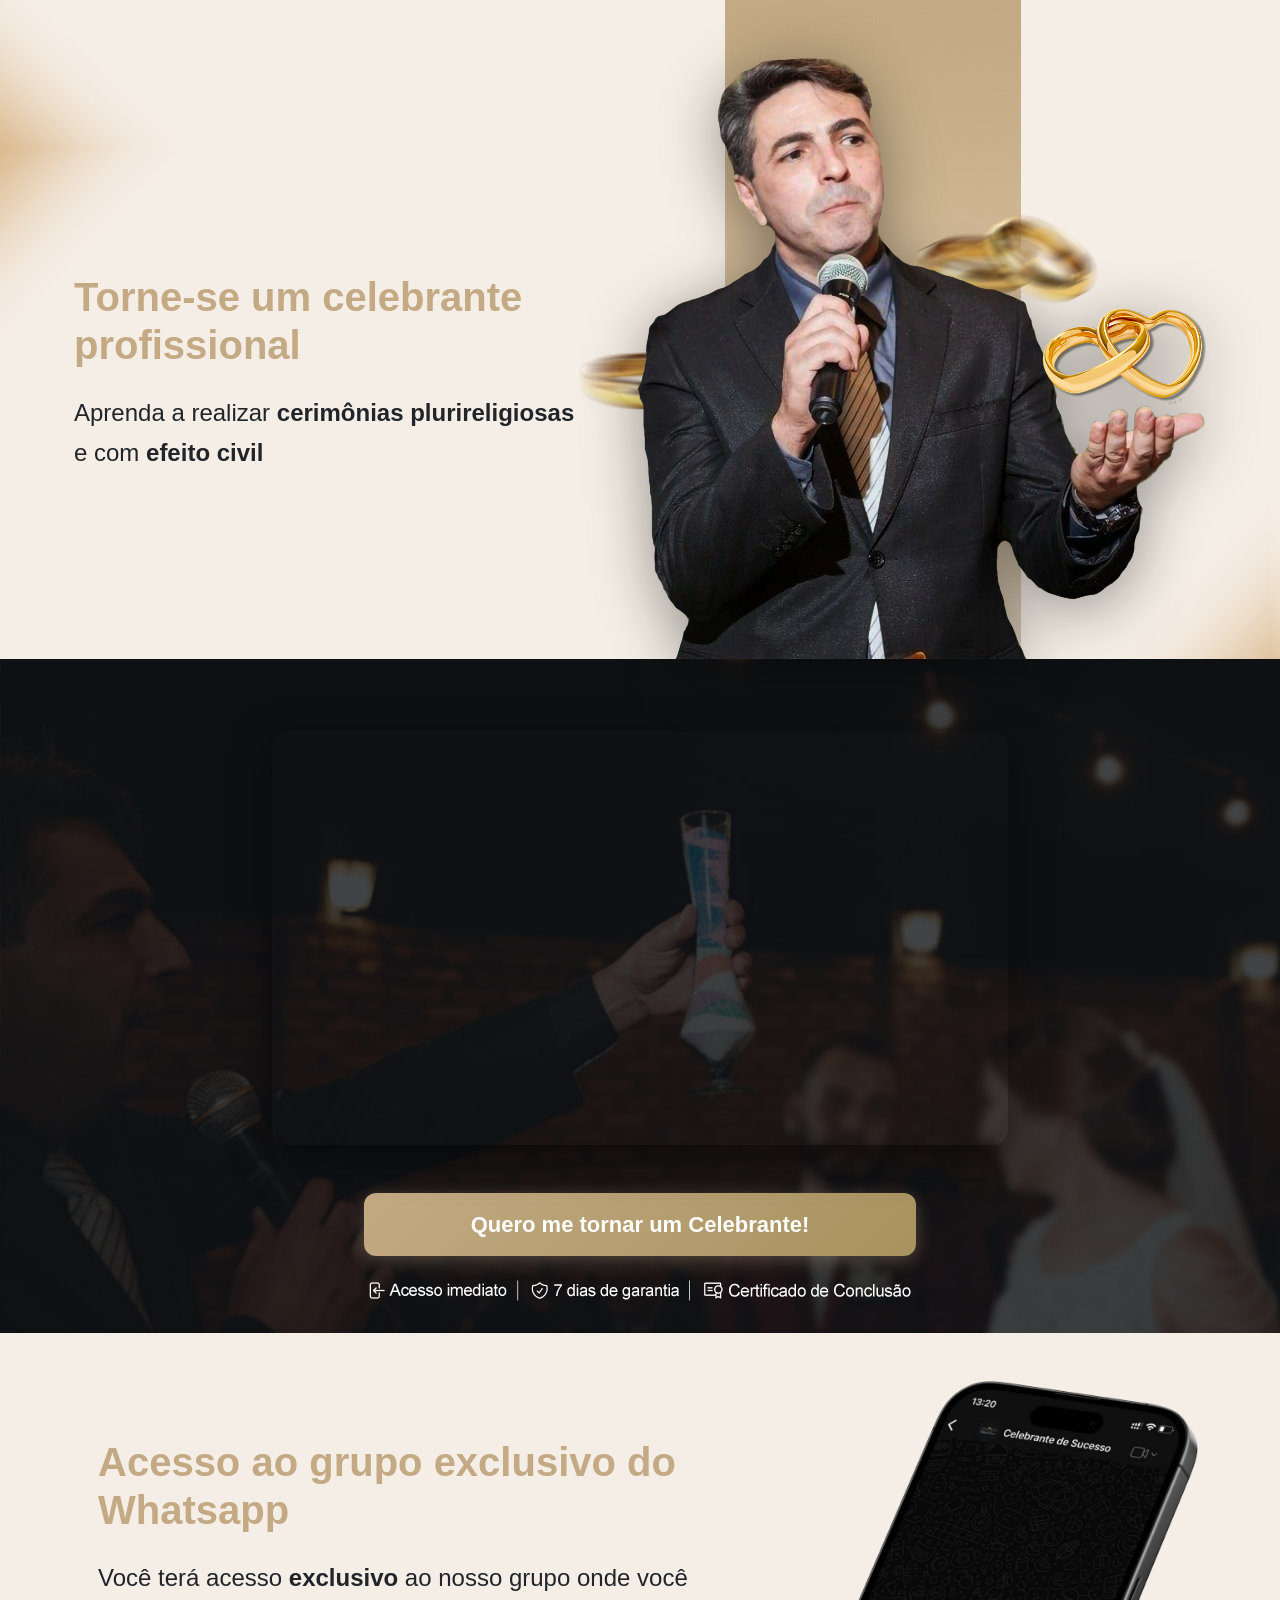
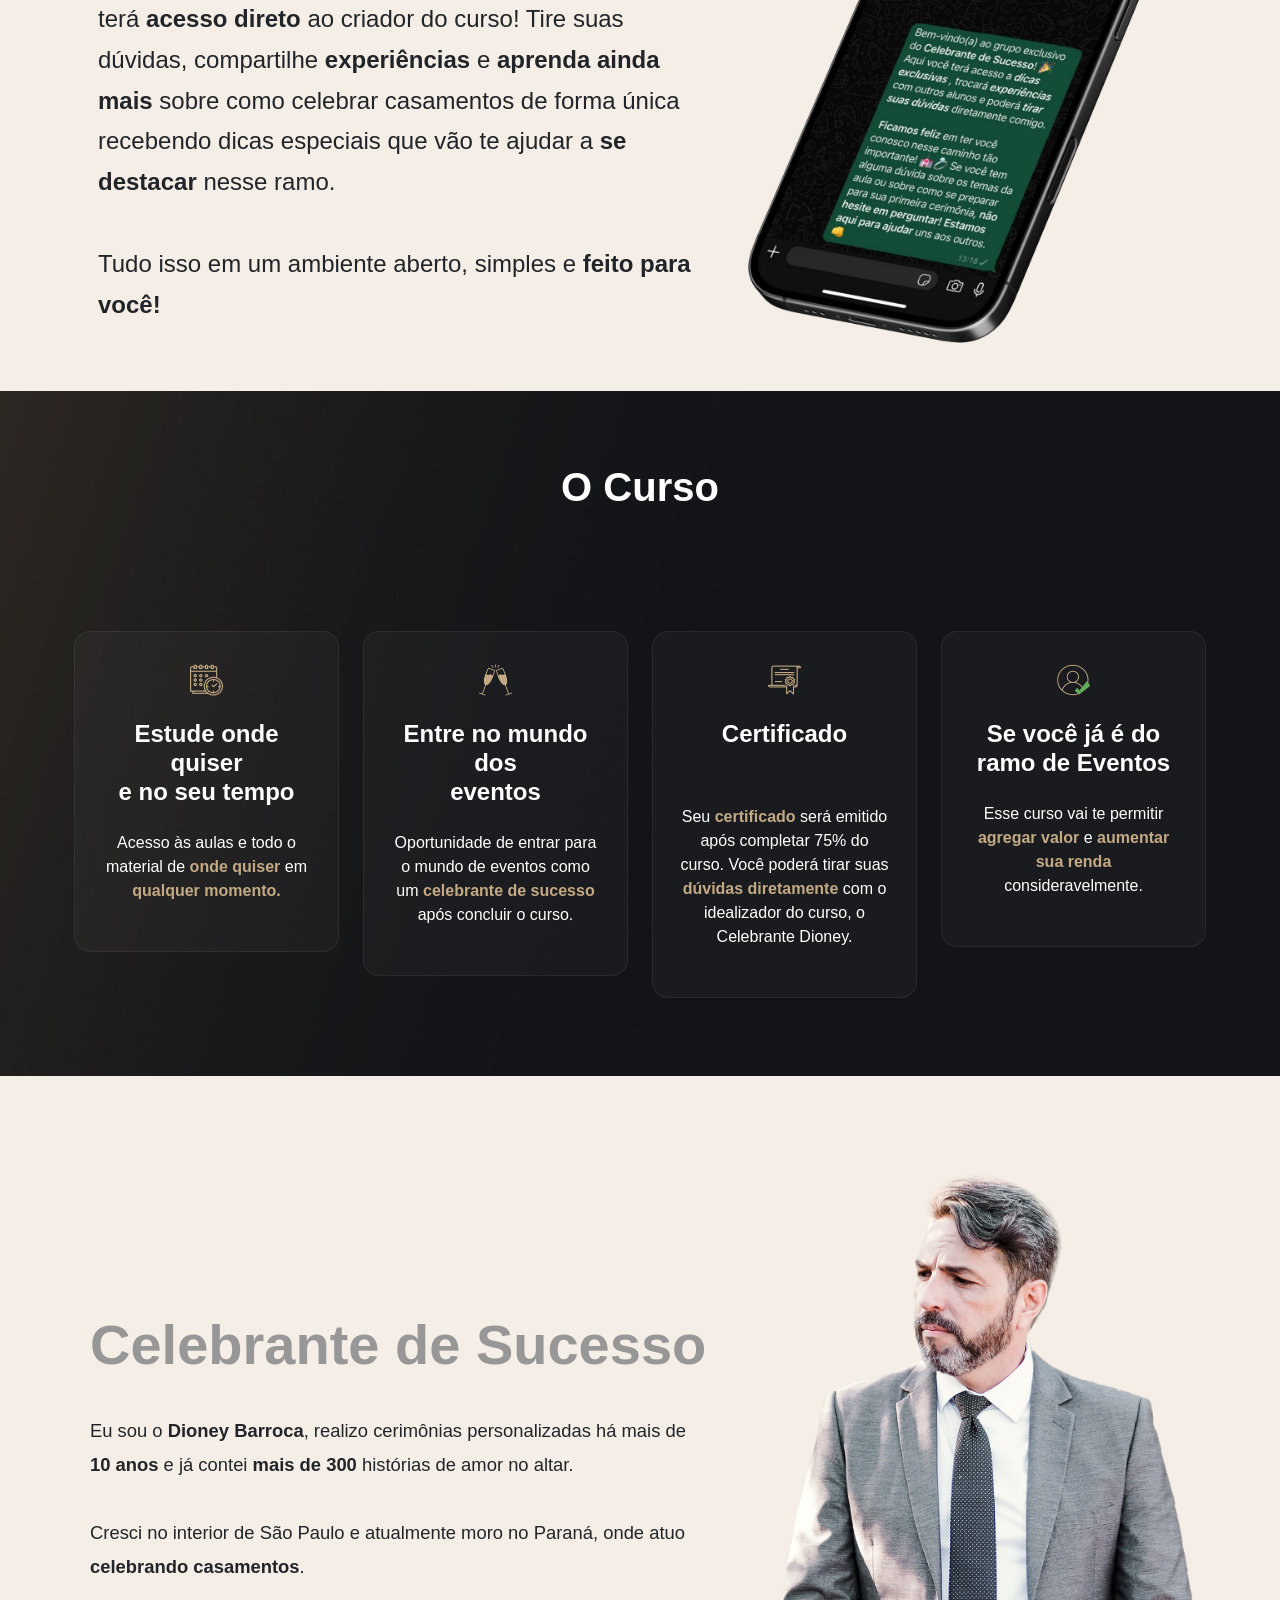
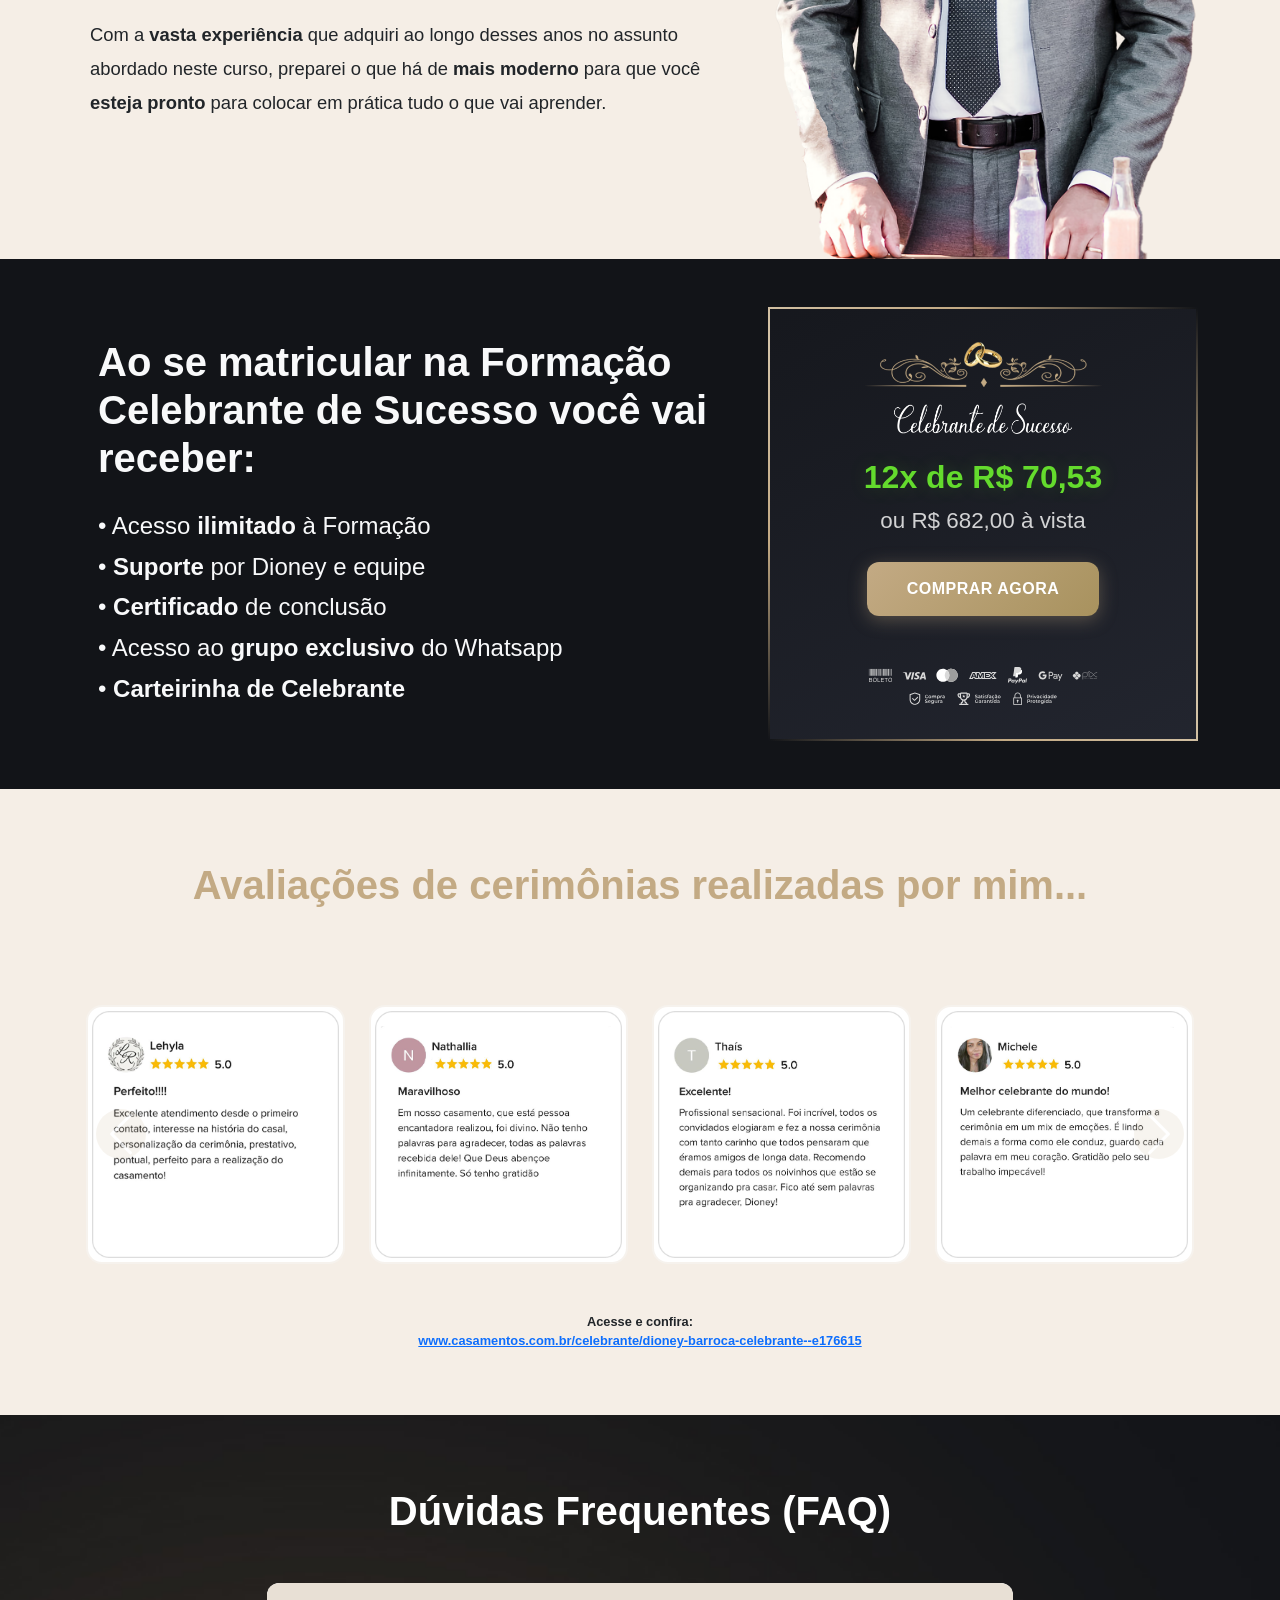
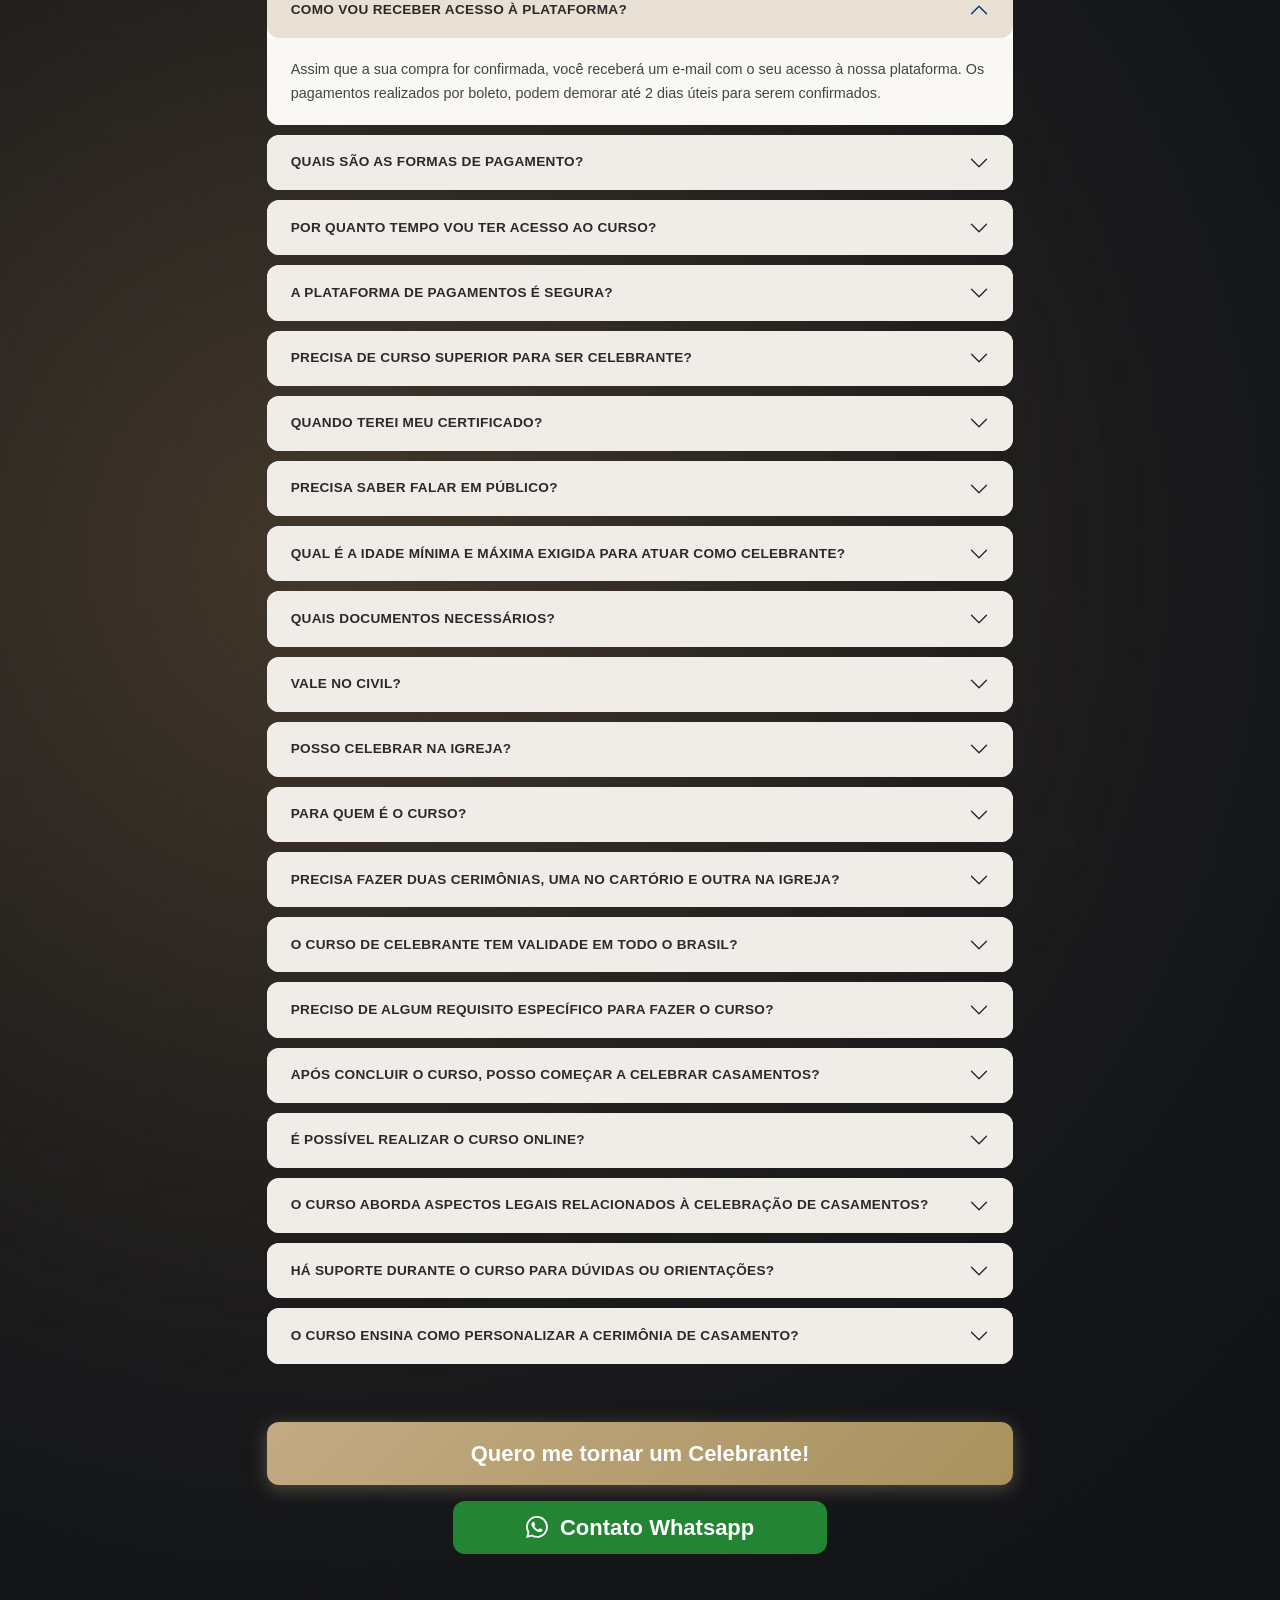
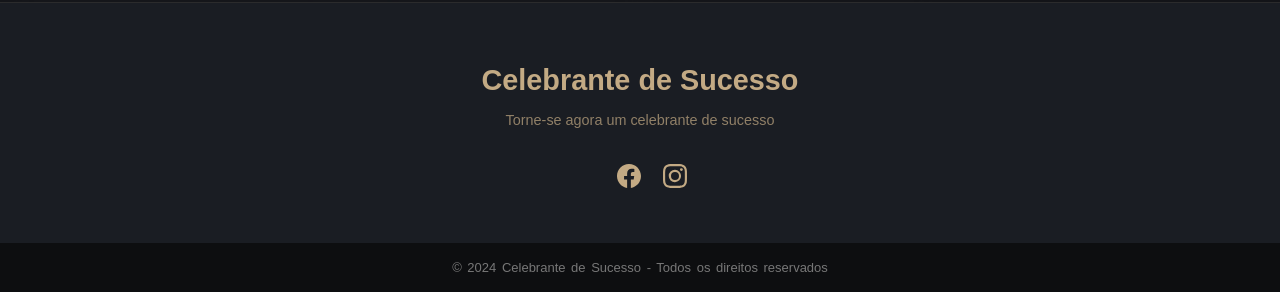
==== commit ada804a0: "fix: adjust padding and formatting in index.html files" ====
--- a/33btytti/index.html
+++ b/33btytti/index.html
@@ -23,7 +23,7 @@
 
   <!-- Twitter Meta Tags -->
   <meta name="twitter:card" content="summary_large_image">
-  <meta property="twitter:domain" content="cerimonialdioney.com.br">
+  <meta property="twitter:domain" content="celebrantedesucesso.com.br">
   <meta property="twitter:url" content="https://celebrantedesucesso.com.br">
   <meta name="twitter:title" content="Celebrante de Sucesso">
   <meta name="twitter:description"
@@ -186,7 +186,7 @@
     <!-- first section -->
     <div class="container-fluid mt-0 pb-0"
       style="background-image: url(/public/media/bg.jpg); background-repeat: no-repeat; background-size: cover;">
-      <div class="container px-1 pt-5 ps-5">
+      <div class="container px-1 pt-5 ps-5 ps-md-1">
         <div class="wrapper">
           <div class="intro">
             <h1 class="pt-5 pb-md-3 text-start text-gold font-bold">
--- a/style.css
+++ b/style.css
@@ -1,10 +1,73 @@
 * {
-  font-family: Montserrat Light, 'Segoe UI', Tahoma, Geneva, Verdana, sans-serif;
-}
+  margin: 0;
+  padding: 0;
+  box-sizing: border-box;
+  font-family: 'Montserrat', 'Segoe UI', Tahoma, Geneva, Verdana, sans-serif;
+}
+
+html {
+  scroll-behavior: smooth;
+}
+
+html,
+body {
+  height: 100%;
+  background-color: #121418;
+}
+
+.font-bold {
+  font-family: 'Montserrat', sans-serif;
+  font-weight: 700;
+}
+
+#wrap {
+  min-height: 100%;
+  overflow-x: hidden;
+}
+
+/* ===== ANIMAÇÕES DE SCROLL ===== */
+
+.fade-in {
+  opacity: 0;
+  transform: translateY(30px);
+  transition: opacity 0.7s ease-out, transform 0.7s ease-out;
+}
+
+.fade-in.visible {
+  opacity: 1;
+  transform: translateY(0);
+}
+
+.fade-in-left {
+  opacity: 0;
+  transform: translateX(-40px);
+  transition: opacity 0.7s ease-out, transform 0.7s ease-out;
+}
+
+.fade-in-left.visible {
+  opacity: 1;
+  transform: translateX(0);
+}
+
+.fade-in-right {
+  opacity: 0;
+  transform: translateX(40px);
+  transition: opacity 0.7s ease-out, transform 0.7s ease-out;
+}
+
+.fade-in-right.visible {
+  opacity: 1;
+  transform: translateX(0);
+}
+
+/* ===== VIDEO ===== */
 
 .video-container {
   position: relative;
   padding-bottom: 56.25%;
+  border-radius: 1rem;
+  overflow: hidden;
+  box-shadow: 0 12px 40px rgba(0, 0, 0, 0.5);
 }
 
 .video-container iframe {
@@ -16,67 +79,91 @@
   border-radius: 1rem;
 }
 
-.font-bold {
-  font-family: 'Montserrat Regular';
-}
-
-/* página de texto */
-
-.contact-overlay {
-  background-color: rgba(0, 0, 0, 0.664);
-  margin-top: 150px;
-  margin-bottom: 150px;
-  border-radius: 1rem;
-}
-
-.course-page {
-  background: url("/public/media/Dioney_Celebrante-dark.jpg") no-repeat center center fixed;
-  height: auto;
-  background-size: cover;
-  padding-top: 120px !important;
-  padding-bottom: 120px !important;
-}
-
-.about-page {
-  background: url("/public/media/bg-celebrante.jpg") no-repeat center center fixed;
-  height: auto;
-  background-size: cover;
-  background-attachment: fixed
-}
-
-.carousel-item img {
-  width: 100%;
-  height: auto;
-}
-
-.carousel-caption {
-  background-color: rgba(0, 0, 0, 0.5);
+/* ===== CORES ===== */
+
+.text-gold {
+  color: #c3aa84;
+}
+
+.text-golden {
+  color: #c3aa84;
+}
+
+.text-gray {
+  color: #979797;
+}
+
+.text-success {
+  color: #c3aa84 !important;
+}
+
+.text-gold-slide {
+  color: #c3aa84 !important;
+  font-size: 24px;
+  text-transform: uppercase;
+  margin-bottom: 16px;
+}
+
+/* ===== DECORADORES ===== */
+
+.gold-line {
+  width: 60px;
+  height: 3px;
+  background: linear-gradient(90deg, #c3aa84, #e0cbab);
+  border: none;
+  margin: 0 0 1.5rem;
+  border-radius: 2px;
+}
+
+.gold-line-center {
+  width: 80px;
+  height: 3px;
+  background: linear-gradient(90deg, transparent, #c3aa84, transparent);
+  border: none;
+  margin: 0 auto 2rem;
+  border-radius: 2px;
+}
+
+/* ===== SEÇÃO HERO ===== */
+
+.hero-section {
+  position: relative;
+  overflow: hidden;
+}
+
+.hero-section::after {
+  content: '';
   position: absolute;
   bottom: 0;
   left: 0;
-  width: 100%;
-}
-
-.carousel-caption h5 {
-  color: white;
-}
-
-.carousel-caption .slide-divider {
-  display: none;
-}
-
-.image-center-container {
-  display: flex;
-  justify-content: center;
-}
-
-/* section 1 */
+  right: 0;
+  height: 80px;
+  background: linear-gradient(to bottom, transparent, #121418);
+  pointer-events: none;
+}
+
+.hero-section h1 {
+  text-shadow: 0 2px 20px rgba(0, 0, 0, 0.3);
+}
+
 .img-dioney {
   max-width: 570px;
   width: 100%;
   object-fit: cover;
   vertical-align: middle;
-  filter: drop-shadow(-12px -20px 15px white);
+  filter: drop-shadow(0 10px 30px rgba(0, 0, 0, 0.4));
+  animation: heroFloat 0.9s ease-out;
+}
+
+@keyframes heroFloat {
+  from {
+    opacity: 0;
+    transform: translateY(30px) scale(0.97);
+  }
+  to {
+    opacity: 1;
+    transform: translateY(0) scale(1);
+  }
 }
 
 .img-bolt {
@@ -88,52 +175,150 @@
   font-size: 2rem;
 }
 
-/* section 2 */
+/* ===== WRAPPER LAYOUT ===== */
+
+.wrapper {
+  display: flex;
+  flex-wrap: wrap;
+  align-items: center;
+  justify-content: space-around;
+  gap: 3rem;
+}
+
+.intro {
+  flex: 1;
+}
+
+.intro h1 {
+  line-height: 1.2;
+}
+
+.intro h4 {
+  line-height: 1.7;
+}
+
+/* ===== SEÇÃO YOUTUBE ===== */
+
+.youtube-section {
+  position: relative;
+}
+
+.youtube-section::before {
+  content: '';
+  position: absolute;
+  top: 0;
+  left: 0;
+  right: 0;
+  height: 60px;
+  background: linear-gradient(to top, transparent, rgba(18, 20, 24, 0.4));
+  pointer-events: none;
+  z-index: 1;
+}
+
+/* ===== SEÇÃO WHATSAPP GROUP ===== */
+
+.bglight-wpp {
+  background-color: #f5eee6;
+}
+
+/* ===== SEÇÃO "O CURSO" ===== */
+
+.course-cards-section {
+  position: relative;
+}
+
+.row-cols-1 .col {
+  margin-bottom: 0;
+}
+
+.row-cols-md-4 .col {
+  margin-bottom: 30px;
+}
+
+.row-cols-md-4 .col .text-center {
+  padding: 2rem 1.5rem;
+  border-radius: 16px;
+  border: 1px solid rgba(195, 170, 132, 0.1);
+  background: rgba(255, 255, 255, 0.03);
+  transition: transform 0.35s ease, background-color 0.35s ease, border-color 0.35s ease;
+}
+
+.row-cols-md-4 .col .text-center:hover {
+  transform: translateY(-8px);
+  background-color: rgba(195, 170, 132, 0.08);
+  border-color: rgba(195, 170, 132, 0.25);
+}
+
+.about-icon {
+  width: 15%;
+  transition: transform 0.35s ease;
+}
+
+.row-cols-md-4 .col .text-center:hover .about-icon {
+  transform: scale(1.15);
+}
+
+/* ===== SOBRE O PROFESSOR ===== */
+
+.celebrante-text {
+  font-size: 3.5rem;
+  color: #979797;
+  text-align: left;
+  margin-bottom: 20px;
+  line-height: 1.15;
+}
+
+.txt-about {
+  font-size: 1.15rem;
+  line-height: 1.85;
+}
+
+.img-dioney2 {
+  max-width: 450px;
+  width: 100%;
+  object-fit: cover;
+  vertical-align: middle;
+  border-radius: 8px;
+}
+
+/* ===== SEÇÃO DE PREÇO ===== */
+
+.price-section {
+  position: relative;
+  overflow: hidden;
+}
+
+.price-section::before {
+  content: '';
+  position: absolute;
+  top: -50%;
+  left: -20%;
+  width: 300px;
+  height: 300px;
+  background: radial-gradient(circle, rgba(195, 170, 132, 0.06) 0%, transparent 70%);
+  pointer-events: none;
+}
+
 .square {
   width: 90%;
   max-width: 430px;
   height: auto;
   aspect-ratio: 1;
-  background: transparent;
+  background: linear-gradient(155deg, rgba(22, 24, 30, 0.95), rgba(35, 38, 48, 0.95));
   border: 2px solid;
-  border-image: linear-gradient(40deg, #121418, #c3aa84, #c3aa84, #121418) 1;
+  border-image: linear-gradient(40deg, #121418, #c3aa84, #d4c4a8, #c3aa84, #121418) 1;
   display: flex;
   flex-direction: column;
   align-items: center;
   justify-content: flex-start;
   padding-top: 3%;
   padding-bottom: 3%;
-}
-
-@media (max-width: 768px) {
-  .square {
-    width: 100%;
-    max-width: 300px;
-    padding: 15px;
-  }
-
-  .number-price {
-    font-size: 1.2rem;
-  }
-
-  .number-price2 {
-    font-size: 0.9rem;
-  }
-
-  .btn-custom {
-    font-size: 0.9rem;
-    padding: 8px 16px;
-  }
-
-  .logo-price {
-    max-width: 70%;
-  }
-}
-
-.center-container {
-  display: flex;
-  justify-content: center;
-  align-items: center;
+  transition: box-shadow 0.4s ease, transform 0.4s ease;
+}
+
+.square:hover {
+  box-shadow: 0 0 50px rgba(195, 170, 132, 0.18), 0 0 100px rgba(195, 170, 132, 0.05);
+  transform: translateY(-4px);
 }
 
 .logo-price {
@@ -142,21 +327,23 @@
 }
 
 .number-old-price {
-  font-size: 2.3rem;
+  font-size: 2rem !important;
   color: #ee0404;
   text-align: center;
 }
 
 .number-price {
-  font-size: 2.3rem;
+  font-size: 2rem !important;
   color: #64DB2D;
   text-align: center;
+  text-shadow: 0 0 20px rgba(100, 219, 45, 0.2);
 }
 
 .number-price2 {
-  font-size: 1.4rem;
+  font-size: 1.4rem !important;
   color: #ffffff;
   text-align: center;
+  opacity: 0.8;
 }
 
 .img-seguro {
@@ -164,224 +351,73 @@
   height: auto;
 }
 
-/* whatsapp group */
-.bglight-wpp {
-  background-color: #f5eee6;
-}
-
-
-/* about teacher */
-.txt-about {
-  font-size: 1.3rem;
-}
-
-.img-dioney2 {
-  max-width: 450px;
-  width: 100%;
-  object-fit: cover;
-  vertical-align: middle;
-}
-
-.wrapper {
+/* ===== LISTA DE BENEFÍCIOS ===== */
+
+.benefits-list {
+  list-style: none;
+  padding: 0;
+}
+
+.benefits-list li {
+  padding: 0.4rem 0;
+  font-size: 1.15rem;
   display: flex;
-  flex-wrap: wrap;
-  align-items: center;
-  justify-content: space-around;
-  gap: 5rem;
-}
-
-.intro {
-  flex: 1;
-}
-
-.celebrante-text {
-  font-size: 3.5rem;
-  color: #ffffff;
-  text-align: justify;
-  margin-bottom: 20px;
-}
-
-.row-cols-1 .col {
-  margin-bottom: 0;
-}
-
-.row-cols-md-4 .col {
-  margin-bottom: 30px;
-}
-
-@media (max-width: 576px) {
-
-  .celebrante-text {
-    font-size: 2.5rem;
-    padding: 12px 24px;
-    text-align: center;
-  }
-}
-
-
-/* carousel */
-.carousel {
-  max-width: auto;
-  margin: 0 auto;
-}
-
-.carousel img {
-  cursor: pointer;
-}
-
-.img-thumbnail {
-  border-radius: 25px;
-}
-
-@media (max-width: 576px) {
-  .carousel .row .col-3 {
-    flex: 0 0 100%;
-    max-width: 100%;
-  }
-}
-
-.plittle {
-  font-size: 0.8rem;
-}
-
-
-.carousel-control-prev-icon,
-.carousel-control-next-icon {
-  background-color: rgba(0, 0, 0, 0);
-  border-radius: 1000px;
-  /* padding: 10px; */
-  width: 60px;
-  height: 60px;
-}
-
-.carousel-control-prev,
-.carousel-control-next {
-  width: auto;
-  padding: 10px;
-}
-
-.carousel-control-prev-icon:before {
-  content: "";
-  display: none;
-  border: solid white;
-  border-width: 0 2px 2px 0;
-  padding: 3px;
-}
-
-.carousel-control-next-icon:before {
-  content: "";
-  display: none;
-  border: solid white;
-  border-width: 0 2px 2px 0;
-  padding: 3px;
-}
-
-ol {
-  list-style: none;
-}
-
-html,
-body {
-  height: 100%;
-  background-color: #121418;
-}
-
-#wrap {
-  min-height: 100%;
-}
-
-/* navbar */
-.nav {
-  background: url("/public/media/areias.png") no-repeat center center;
-  padding: 5%;
-  margin-bottom: 3%;
-  background-size: cover;
-}
-
-ul {
-  list-style: none;
-}
-
-.text-gold {
-  color: #c3aa84;
-}
-
-.text-golden {
-  color: #c3aa84;
-}
-
-.text-gray {
-  color: #979797;
-}
-
-.text-gold-slide {
-  color: #c3aa84 !important;
-  font-size: 24px;
-  text-transform: uppercase;
-  margin-bottom: 16px;
-}
-
-/* btn-custom */
-* {
-  margin: 0;
-  padding: 0;
-  box-sizing: border-box;
-}
+  align-items: baseline;
+  gap: 0.6rem;
+}
+
+.benefits-list li::before {
+  content: '';
+  display: inline-block;
+  width: 8px;
+  height: 8px;
+  min-width: 8px;
+  background: #c3aa84;
+  border-radius: 50%;
+}
+
+/* ===== BOTÕES ===== */
 
 .btn-custom,
 .btn-custom:focus {
   font-size: 1rem;
   padding: 15px 40px;
-  font-weight: bold;
-  background-color: #c3aa84;
+  font-weight: 700;
+  background: linear-gradient(135deg, #c3aa84, #a8925e);
   color: #fff;
   border: none;
-  border-radius: 10px;
+  border-radius: 12px;
   cursor: pointer;
-  transition: background-color 0.3s ease;
-}
-
-.btn-custom:hover,
-.btn-custom:visited,
-.btn-custom:active {
-  background-color: #978364 !important;
+  transition: all 0.3s ease;
+  box-shadow: 0 4px 18px rgba(195, 170, 132, 0.35);
+  letter-spacing: 0.5px;
+}
+
+.btn-custom:hover {
+  background: linear-gradient(135deg, #d4bf9a, #c3aa84);
   color: #fff !important;
-}
-
-.btn-custom:active {
-  background-color: #978364 !important;
+  transform: translateY(-3px);
+  box-shadow: 0 8px 25px rgba(195, 170, 132, 0.45);
+}
+
+.btn-custom:active,
+.btn-custom:visited {
+  background: linear-gradient(135deg, #978364, #867550) !important;
   color: #fff !important;
 }
 
-.btnc2 {
-  background-color: #2ead43;
-  font-size: 18px;
-  padding: 12px 30px;
-}
-
-.btnc2:hover,
-.btnc2:active,
-.btnc2:focus {
-  font-size: 18px;
-  padding: 12px 30px;
-}
-
-.accordion-header .accordion-button {
-  color: #000 !important;
-  font-weight: bold;
-}
-
-.accordion-button {
-  background-color: #efefef;
-}
-
-.accordion-button:not(.collapsed) {
-  background-color: #efefef;
-  box-shadow: none;
-}
-
-.accordion-button {
-  box-shadow: none !important;
+/* Pulsação sutil no CTA principal */
+@keyframes subtlePulse {
+  0%, 100% { box-shadow: 0 4px 18px rgba(195, 170, 132, 0.35); }
+  50% { box-shadow: 0 4px 25px rgba(195, 170, 132, 0.55); }
+}
+
+.cta-pulse {
+  animation: subtlePulse 2.5s ease-in-out infinite;
+}
+
+.cta-pulse:hover {
+  animation: none;
 }
 
 .bc3,
@@ -392,16 +428,7 @@
   color: #fff;
   background-color: transparent;
   border: 1px solid #fff;
-}
-
-.bcp2,
-.bcp2:hover {
-  font-weight: bold;
-  font-size: 22px;
-  padding: 10px 35px;
-  background-color: #c3aa84;
-  color: #fff;
-  border: none;
+  transition: all 0.3s ease;
 }
 
 .bc4,
@@ -412,6 +439,8 @@
   background-color: #c3aa84;
   color: #fff;
   border: none;
+  border-radius: 12px;
+  transition: all 0.3s ease;
 }
 
 .bc4:hover,
@@ -419,6 +448,7 @@
 .bc4:active {
   background-color: #2ead43;
   color: #fff;
+  transform: translateY(-2px);
 }
 
 .bc5,
@@ -426,16 +456,21 @@
   font-weight: bold;
   font-size: 22px;
   padding: 15px 35px;
-  background-color: #c3aa84;
+  background: linear-gradient(135deg, #c3aa84, #a8925e);
   color: #fff;
   border: none;
+  border-radius: 12px;
+  transition: all 0.3s ease;
+  box-shadow: 0 4px 18px rgba(195, 170, 132, 0.35);
 }
 
 .bc5:hover,
 .bc5:focus,
 .bc5:active {
-  background-color: #978364;
+  background: linear-gradient(135deg, #d4bf9a, #c3aa84);
   color: #fff;
+  transform: translateY(-3px);
+  box-shadow: 0 8px 25px rgba(195, 170, 132, 0.45);
 }
 
 .bc6,
@@ -446,6 +481,8 @@
   background-color: #c3aa84;
   color: #fff;
   border: none;
+  border-radius: 12px;
+  transition: all 0.3s ease;
 }
 
 .bc6:hover,
@@ -463,6 +500,8 @@
   background-color: #c3aa84;
   color: #fff;
   border: none;
+  border-radius: 12px;
+  transition: all 0.3s ease;
 }
 
 .bc7:hover,
@@ -472,74 +511,241 @@
   color: #fff;
 }
 
-/* btn media queries */
-@media (max-width: 768px) {
-  .btn-custom {
-    font-size: 0.9rem;
-    padding: 8px 16px;
-  }
-
-  .carousel-control-prev-icon,
-  .carousel-control-next-icon {
-    background-color: rgba(0, 0, 0, 0.0);
-    border-radius: 1000px;
-    /* padding: 10px; */
-    width: 45px;
-    height: 45px;
-  }
-
-  .text-gold-slide {
-    font-size: 16px;
-    margin: 0;
-  }
-}
-
-@media (max-width: 576px) {
-
-  .btn-custom,
-  .btn-custom:active,
-  .btn-custom:focus,
-  .btn-custom:hover {
-    font-size: 21px;
-    padding: 12px 24px;
-  }
-}
-
-/* icons */
-
-.about-icon {
-  width: 15%;
-}
-
-@media (max-width: 768px) {
-  .about-icon {
-    width: 20%;
-  }
-}
-
-@media (max-width: 576px) {
-  .about-icon {
-    width: 20%;
-  }
-
-  .bcwpp {
-    width: 100% !important;
-  }
-}
-
-/* footer */
+.btnc2 {
+  background-color: #2ead43;
+  font-size: 18px;
+  padding: 12px 30px;
+  border-radius: 12px;
+}
+
+.btnc2:hover,
+.btnc2:active,
+.btnc2:focus {
+  font-size: 18px;
+  padding: 12px 30px;
+  background-color: #259a3a;
+}
+
+/* ===== FAQ / ACCORDION ===== */
+
+.accordion-item {
+  border: none;
+  margin-bottom: 10px;
+  border-radius: 12px !important;
+  overflow: hidden;
+}
+
+.accordion-header .accordion-button {
+  color: #2a2a2a !important;
+  font-weight: 700;
+  font-size: 0.85rem;
+  padding: 1.1rem 1.5rem;
+  letter-spacing: 0.3px;
+}
+
+.accordion-button {
+  background-color: #f0ece7;
+  border-radius: 12px !important;
+  transition: background-color 0.3s ease;
+}
+
+.accordion-button:not(.collapsed) {
+  background-color: #e8e0d5;
+  box-shadow: none;
+  color: #2a2a2a !important;
+}
+
+.accordion-button {
+  box-shadow: none !important;
+}
+
+.accordion-body {
+  background-color: #faf8f5;
+  font-size: 0.9rem;
+  line-height: 1.7;
+  padding: 1.2rem 1.5rem;
+  color: #444;
+}
+
+/* ===== CAROUSEL ===== */
+
+.carousel {
+  max-width: auto;
+  margin: 0 auto;
+}
+
+.carousel img {
+  cursor: pointer;
+  transition: transform 0.3s ease, box-shadow 0.3s ease;
+}
+
+.carousel img:hover {
+  transform: scale(1.04);
+  box-shadow: 0 6px 25px rgba(0, 0, 0, 0.2);
+}
+
+.img-thumbnail {
+  border-radius: 16px;
+  border: 2px solid rgba(195, 170, 132, 0.15);
+  transition: border-color 0.3s ease;
+}
+
+.img-thumbnail:hover {
+  border-color: rgba(195, 170, 132, 0.5);
+}
+
+.carousel-item img {
+  width: 100%;
+  height: auto;
+}
+
+.carousel-caption {
+  background-color: rgba(0, 0, 0, 0.5);
+  position: absolute;
+  bottom: 0;
+  left: 0;
+  width: 100%;
+}
+
+.carousel-caption h5 {
+  color: white;
+}
+
+.carousel-caption .slide-divider {
+  display: none;
+}
+
+.carousel-control-prev-icon,
+.carousel-control-next-icon {
+  background-color: rgba(195, 170, 132, 0.25);
+  border-radius: 50%;
+  width: 50px;
+  height: 50px;
+  transition: background-color 0.3s ease;
+}
+
+.carousel-control-prev-icon:hover,
+.carousel-control-next-icon:hover {
+  background-color: rgba(195, 170, 132, 0.5);
+}
+
+.carousel-control-prev,
+.carousel-control-next {
+  width: auto;
+  padding: 10px;
+}
+
+.carousel-control-prev-icon:before {
+  content: "";
+  display: none;
+  border: solid white;
+  border-width: 0 2px 2px 0;
+  padding: 3px;
+}
+
+.carousel-control-next-icon:before {
+  content: "";
+  display: none;
+  border: solid white;
+  border-width: 0 2px 2px 0;
+  padding: 3px;
+}
+
+.plittle {
+  font-size: 0.8rem;
+}
+
+/* ===== PÁGINAS EXTRAS ===== */
+
+.contact-overlay {
+  background-color: rgba(0, 0, 0, 0.664);
+  margin-top: 150px;
+  margin-bottom: 150px;
+  border-radius: 1rem;
+}
+
+.course-page {
+  background: url("/public/media/Dioney_Celebrante-dark.jpg") no-repeat center center fixed;
+  height: auto;
+  background-size: cover;
+  padding-top: 120px !important;
+  padding-bottom: 120px !important;
+}
+
+.about-page {
+  background: url("/public/media/bg-celebrante.jpg") no-repeat center center fixed;
+  height: auto;
+  background-size: cover;
+  background-attachment: fixed;
+}
+
+.image-center-container {
+  display: flex;
+  justify-content: center;
+}
+
+.center-container {
+  display: flex;
+  justify-content: center;
+  align-items: center;
+}
+
+/* ===== NAVBAR ===== */
+
+.nav {
+  background: url("/public/media/areias.png") no-repeat center center;
+  padding: 5%;
+  margin-bottom: 3%;
+  background-size: cover;
+}
+
+ol,
+ul {
+  list-style: none;
+}
+
+/* ===== WHATSAPP BOTÃO ===== */
+
+.bcwpp {
+  background-color: #238533;
+  display: flex;
+  align-items: center;
+  justify-content: center;
+  border-radius: 12px;
+  transition: all 0.3s ease;
+}
+
+.bcwpp:hover {
+  background-color: #1e7a2d !important;
+  transform: translateY(-2px);
+  box-shadow: 0 4px 15px rgba(35, 133, 51, 0.3);
+}
+
+.wppcointainer {
+  text-align: center;
+  width: 100%;
+  display: flex;
+  justify-content: center;
+}
+
+.card-celebrante h4 {
+  font-weight: normal;
+}
+
+/* ===== FOOTER ===== */
 
 footer {
   position: relative;
-  background-color: #212529;
+  background-color: #1a1d23;
   bottom: 0;
   left: 0;
   right: 0;
   height: auto;
-  padding-top: 40px;
+  padding-top: 50px;
   color: #c3aa84;
   display: flex;
   flex-direction: column;
+  border-top: 1px solid rgba(195, 170, 132, 0.1);
 }
 
 .footer-content {
@@ -553,25 +759,28 @@
 
 .footer-content h3 {
   color: #c3aa84;
-  font-size: 2.1rem;
-  font-weight: 500;
-  margin-bottom: 5px;
+  font-size: 1.8rem;
+  font-weight: 700;
+  margin-bottom: 8px;
 }
 
 .footer-content p {
   margin: 5px;
+  opacity: 0.7;
+  font-size: 0.9rem;
 }
 
 .footer-bottom {
-  background: #000;
-  padding: 10px;
+  background: #0d0e10;
+  padding: 15px 10px;
   text-align: center;
-  color: #ddd
+  color: #777;
 }
 
 .footer-bottom p {
-  font-size: 14px;
+  font-size: 13px;
   word-spacing: 2px;
+  margin: 0;
 }
 
 .footer-bottom p a {
@@ -592,6 +801,7 @@
   align-items: center;
   justify-content: center;
   padding-left: 0;
+  gap: 6px;
 }
 
 .socials li {
@@ -601,44 +811,226 @@
 .socials a {
   text-decoration: none;
   color: #c3aa84;
-  padding: 5px;
-}
-
-.socials a {
+  padding: 10px;
   font-size: 24px;
   width: 20px;
-  transition: color 0.4s ease;
+  transition: color 0.3s ease, transform 0.3s ease;
+  display: inline-block;
 }
 
 .socials a:hover {
-  color: #aa9371;
-}
-
-.text-success {
-  color: #c3aa84 !important;
-}
-
-.card-celebrante h4 {
-  font-weight: normal;
-}
-
-.bcwpp {
-  background-color: #238533;
-  display: flex;
-  align-items: center;
-  justify-content: center;
-}
-
-.wppcointainer {
-  text-align: center;
-  width: 100%;
-  display: flex;
-  justify-content: center;
-}
-
-
-@media screen and (max-width: 576px) {
+  color: #e0cbab;
+  transform: translateY(-4px);
+}
+
+/* ===== ANIMAÇÃO KEYFRAMES ===== */
+
+@keyframes fadeInUp {
+  from {
+    opacity: 0;
+    transform: translateY(20px);
+  }
+  to {
+    opacity: 1;
+    transform: translateY(0);
+  }
+}
+
+/* ===== MEDIA QUERIES - TABLET ===== */
+
+@media (max-width: 768px) {
+  .square {
+    width: 100%;
+    max-width: 320px;
+    padding: 15px;
+  }
+
+  h1 {
+    font-size: 1.5rem !important;
+  }
+
+  h4 {
+    font-size: 0.95rem !important;
+  }
+
+  .number-price {
+    /* font-size: 1.1rem; */
+  }
+
+  .number-price2 {
+    /* font-size: 0.8rem; */
+  }
+
+  .btn-custom {
+    font-size: 0.85rem;
+    padding: 10px 20px;
+  }
+
+  .logo-price {
+    max-width: 70%;
+  }
+
+  .carousel-control-prev-icon,
+  .carousel-control-next-icon {
+    width: 38px;
+    height: 38px;
+  }
+
+  .text-gold-slide {
+    font-size: 16px;
+    margin: 0;
+  }
+
+  .about-icon {
+    width: 18%;
+  }
+
+  .txt-about {
+    font-size: 0.95rem;
+  }
+
+  .celebrante-text {
+    font-size: 2rem;
+  }
+
+  .bc5,
+  .bc5:hover {
+    font-size: 16px;
+    padding: 12px 25px;
+  }
+
+  .bc4,
+  .bc4:hover {
+    font-size: 16px;
+    padding: 8px 25px;
+  }
+
+  .accordion-header .accordion-button {
+    font-size: 0.75rem;
+    padding: 0.9rem 1.1rem;
+  }
+
+  .accordion-body {
+    font-size: 0.82rem;
+  }
+
+  .footer-content h3 {
+    font-size: 1.4rem;
+  }
+
+  .benefits-list li {
+    font-size: 0.95rem;
+  }
+
+  .hero-section::after {
+    height: 40px;
+  }
+}
+
+/* ===== MEDIA QUERIES - MOBILE ===== */
+
+@media (max-width: 576px) {
+  h1 {
+    font-size: 1.3rem !important;
+  }
+
+  h4 {
+    font-size: 0.88rem !important;
+  }
+
+  p {
+    font-size: 0.88rem;
+  }
+
+  .celebrante-text {
+    font-size: 1.7rem;
+    padding: 0 12px;
+    text-align: center;
+  }
+
+  .txt-about {
+    font-size: 0.88rem;
+    padding: 0 8px;
+  }
+
+  .btn-custom,
+  .btn-custom:active,
+  .btn-custom:focus,
+  .btn-custom:hover {
+    font-size: 15px;
+    padding: 12px 24px;
+  }
+
+  .bc5,
+  .bc5:hover {
+    font-size: 15px;
+    padding: 12px 20px;
+  }
+
+  .bc4,
+  .bc4:hover {
+    font-size: 15px;
+    padding: 10px 20px;
+  }
+
+  .about-icon {
+    width: 16%;
+  }
+
+  .bcwpp {
+    width: 100% !important;
+  }
+
   .celebrante-bt-fix {
     width: 100% !important;
   }
-}+
+  .carousel .row .col-3 {
+    flex: 0 0 100%;
+    max-width: 100%;
+  }
+
+  .wrapper {
+    gap: 1.5rem;
+  }
+
+  .number-price {
+    /* font-size: 1rem; */
+  }
+
+  .number-price2 {
+    /* font-size: 0.75rem; */
+  }
+
+  .benefits-list li {
+    font-size: 0.88rem;
+    padding: 0.3rem 0;
+  }
+
+  .gold-line {
+    width: 45px;
+    margin: 0 auto 1rem;
+  }
+
+  .intro h1,
+  .intro h4 {
+    text-align: center !important;
+    padding-left: 0 !important;
+  }
+
+  .gold-line-center {
+    width: 50px;
+  }
+
+  .square {
+    max-width: 320px;
+  }
+
+  .footer-content h3 {
+    font-size: 1.2rem;
+  }
+
+  .footer-content p {
+    font-size: 0.8rem;
+  }
+}
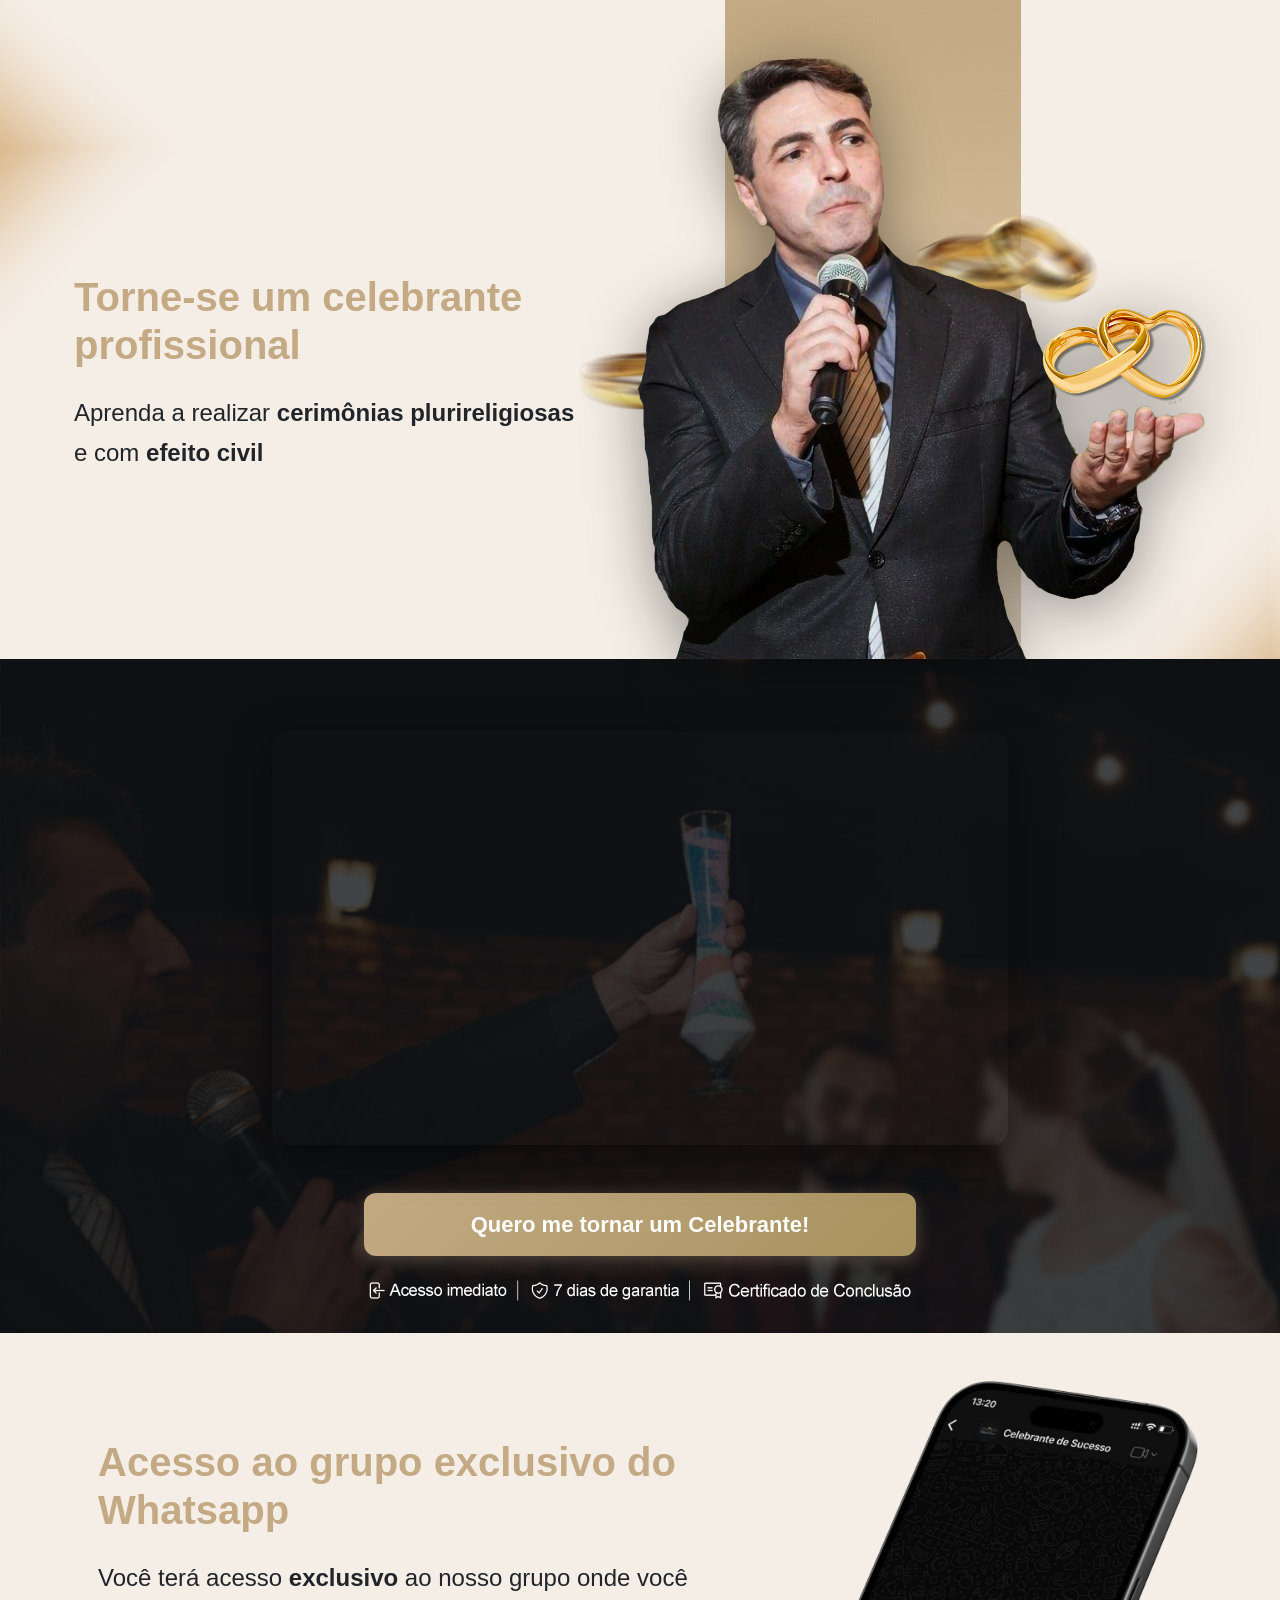
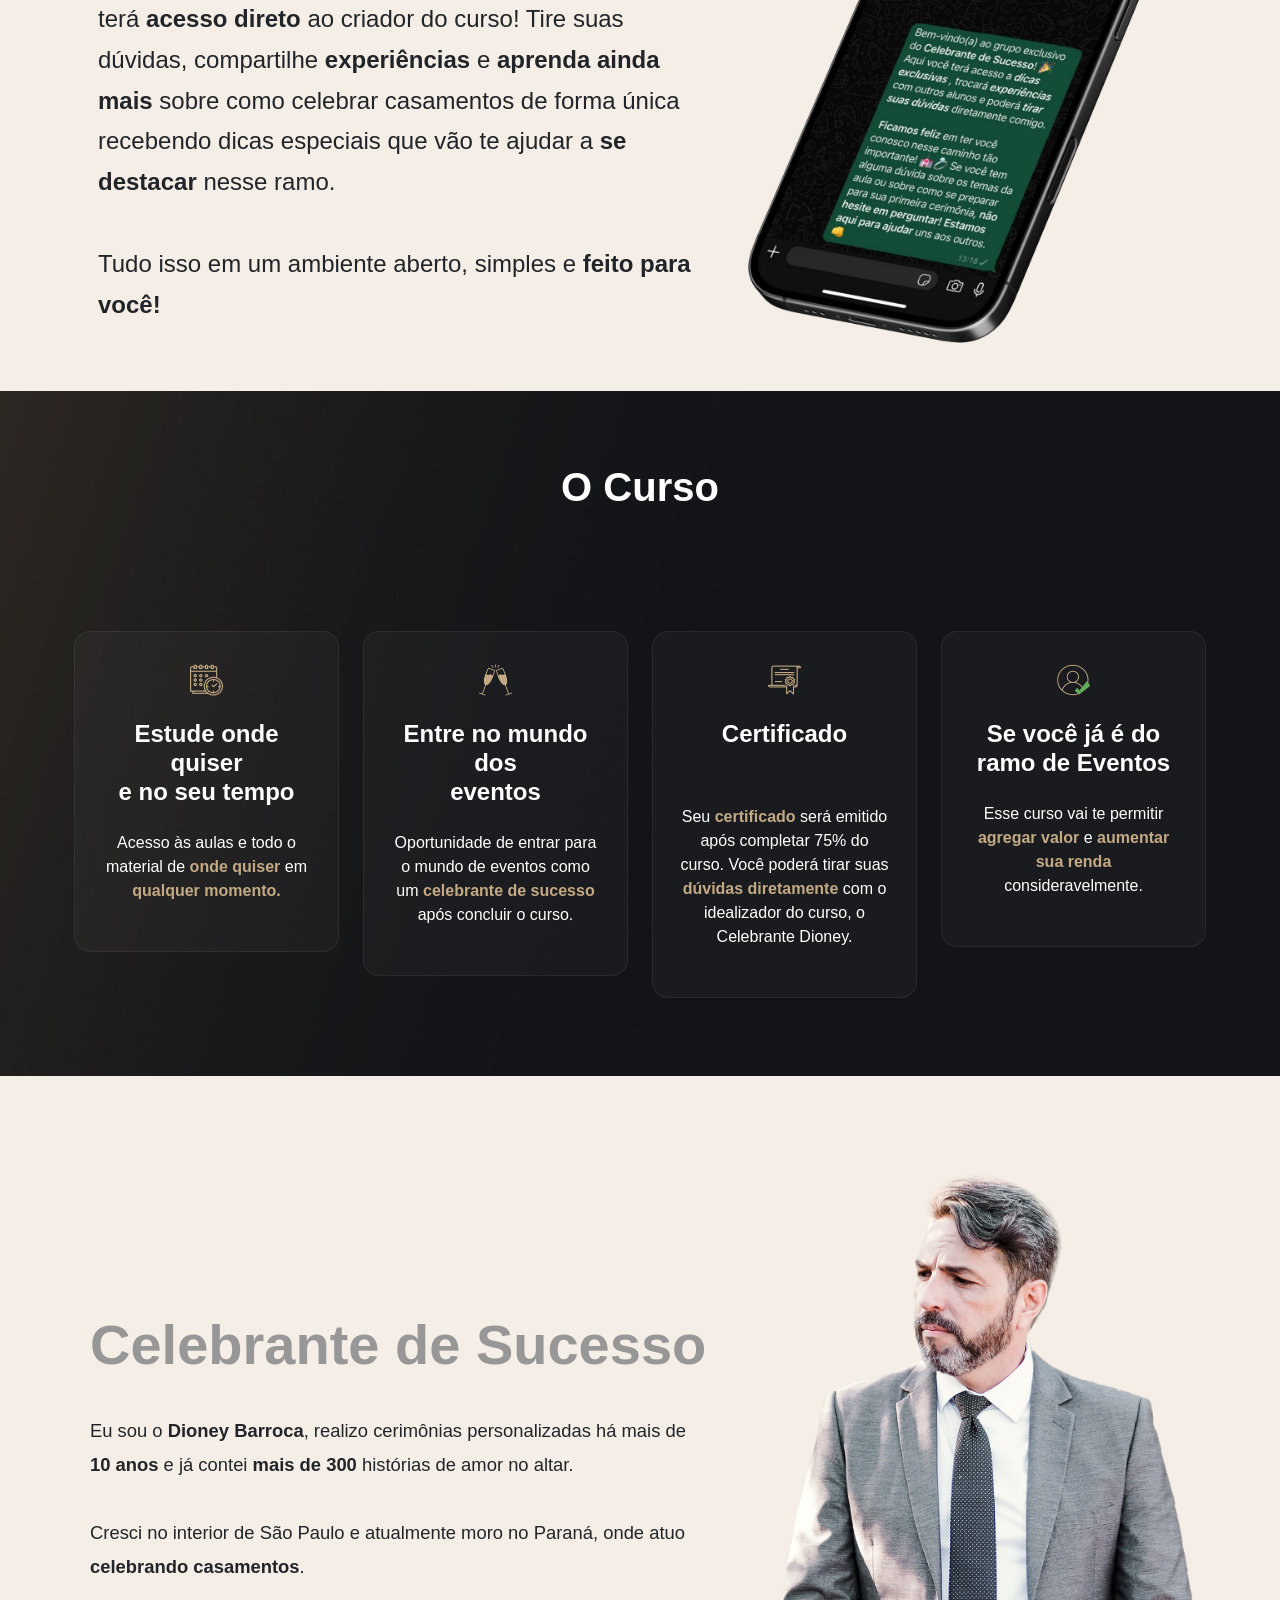
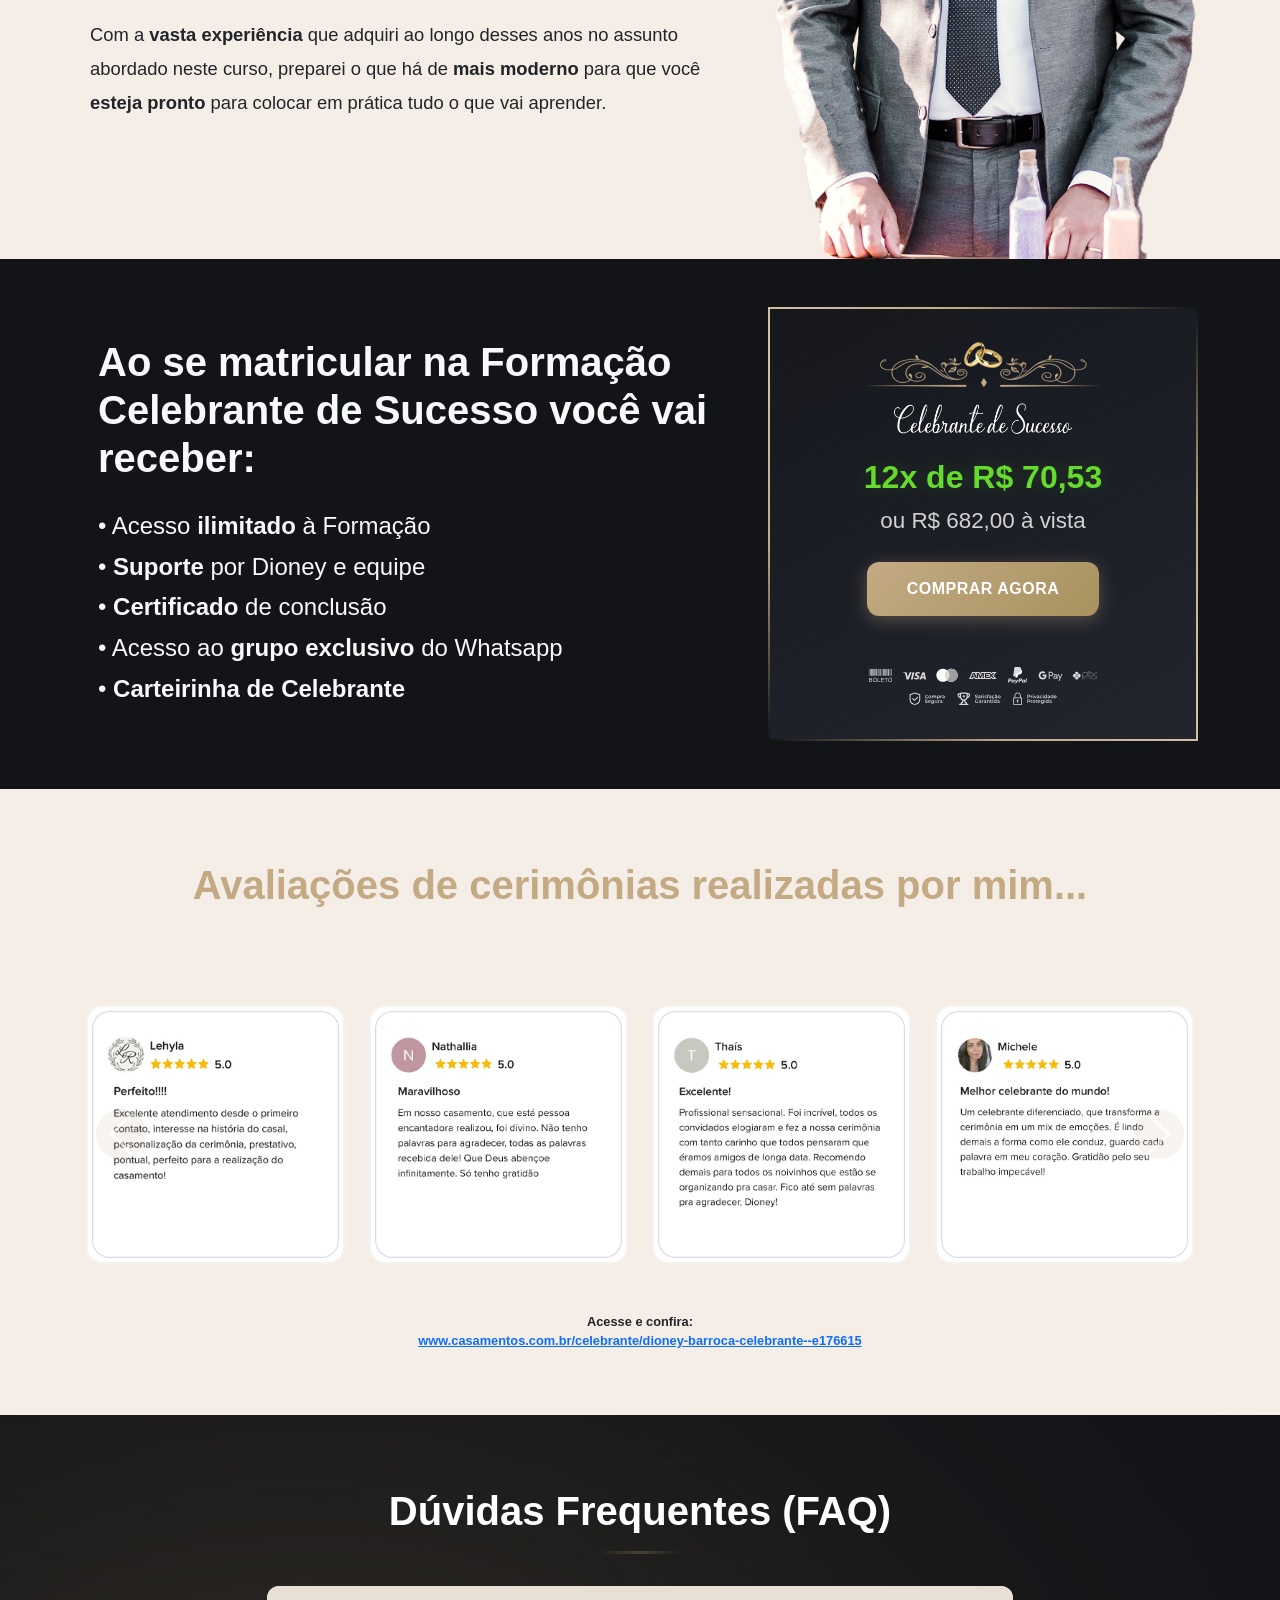
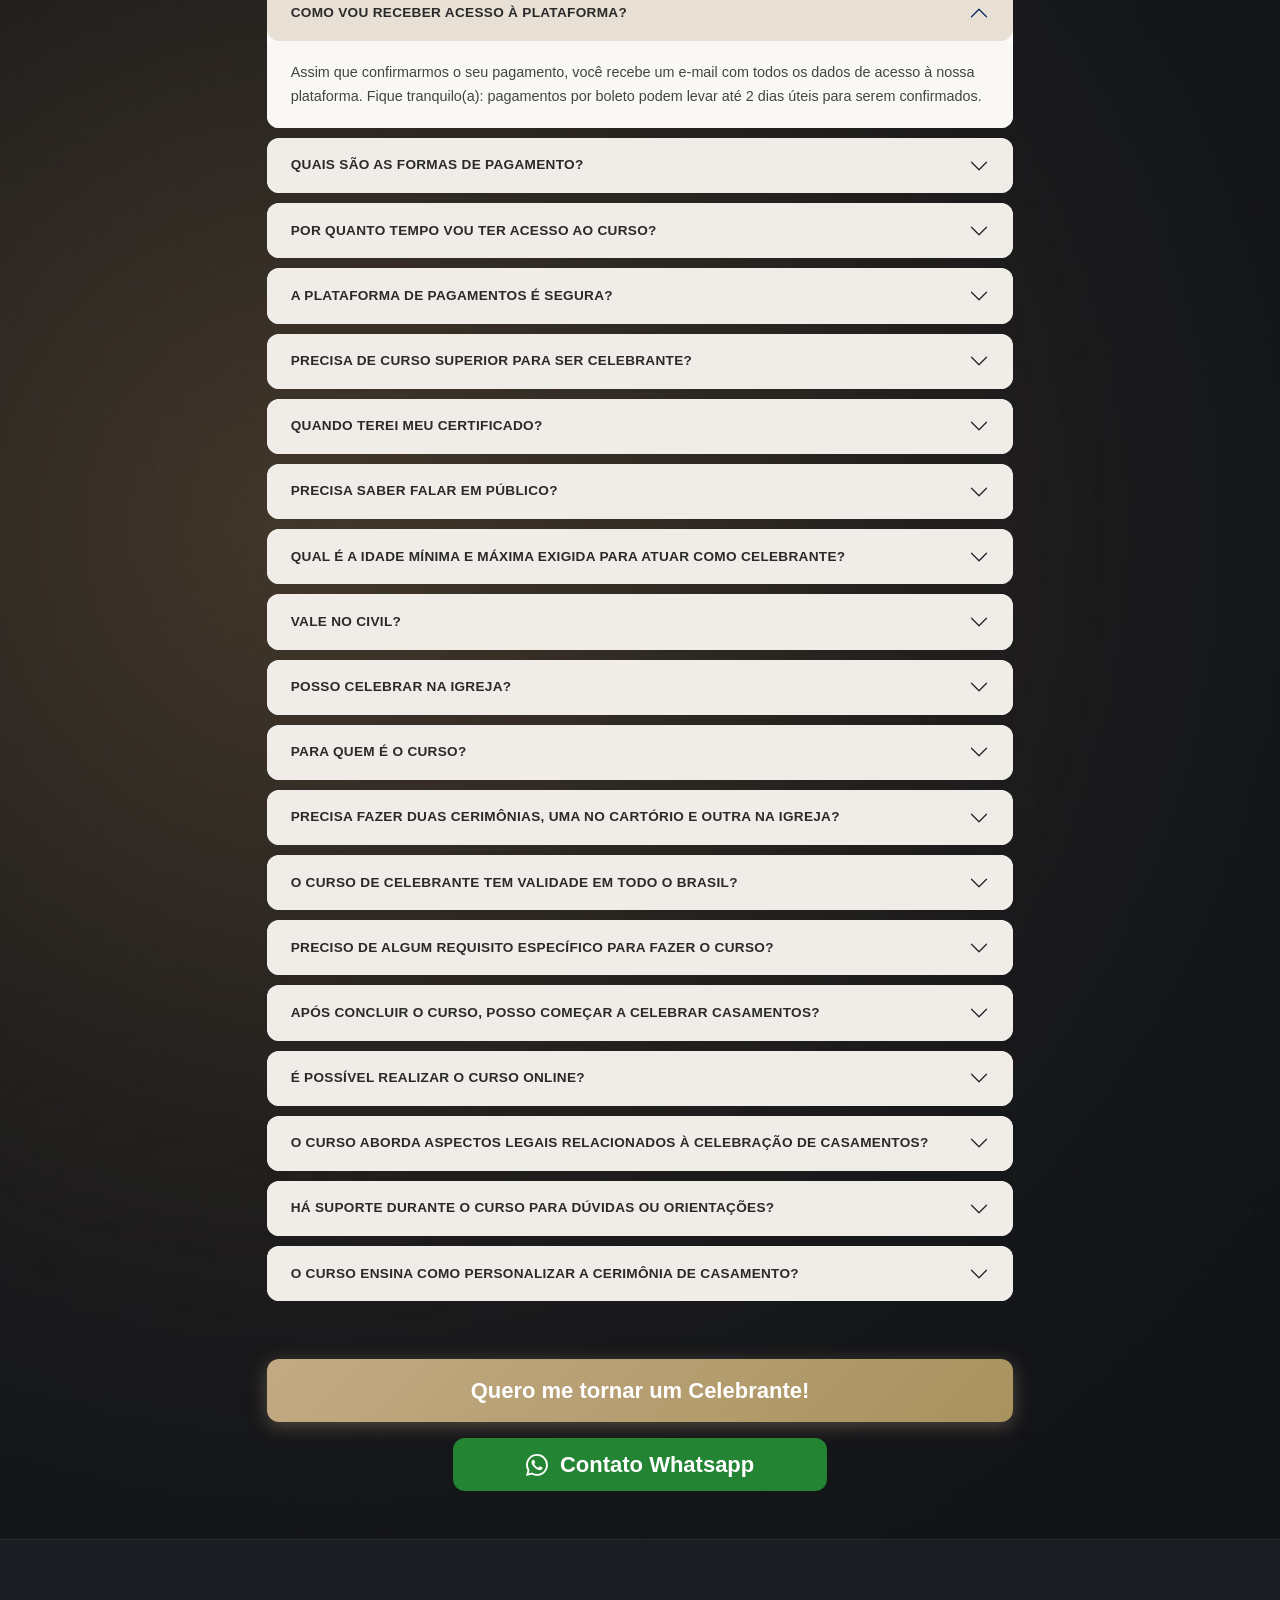
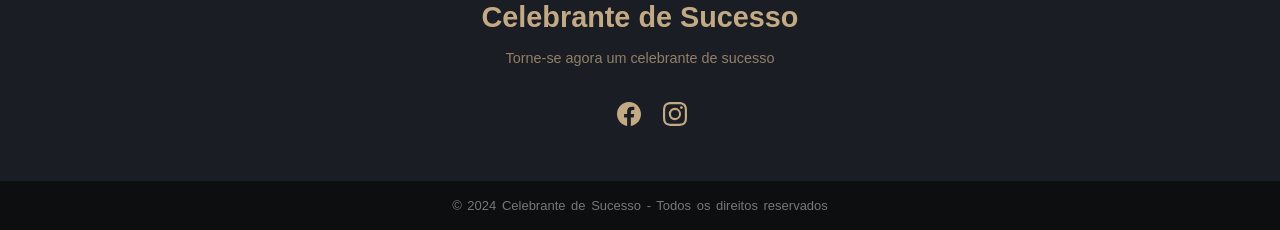
==== commit 0da51b47: "correções FAQ" ====
--- a/33btytti/index.html
+++ b/33btytti/index.html
@@ -590,9 +590,10 @@
   <div class="container-fluid pt-4 p-4 pb-5"
     style="background-image: url(/public/media/darkbg-effect2.jpg); background-repeat: no-repeat; background-size: cover;">
     <div class="container px-1" id="faq">
-      <h1 class="text-center mt-5 mb-5 text-white font-bold">
+      <h1 class="text-center mt-5 mb-3 text-white font-bold">
         Dúvidas Frequentes (FAQ)
       </h1>
+      <hr class="gold-line-center" />
       <div class="row">
         <div class="col-12 col-md-2"></div>
         <div class="col-12 col-md-8">
@@ -606,8 +607,8 @@
               </h2>
               <div id="collapseOne" class="accordion-collapse collapse show">
                 <div class="accordion-body">
-                  Assim que a sua compra for confirmada, você receberá um e-mail com o seu acesso à nossa
-                  plataforma. Os pagamentos realizados por boleto, podem demorar até 2 dias úteis para serem
+                  Assim que confirmarmos o seu pagamento, você recebe um e-mail com todos os dados de acesso à nossa
+                  plataforma. Fique tranquilo(a): pagamentos por boleto podem levar até 2 dias úteis para serem
                   confirmados.
                 </div>
               </div>
@@ -621,7 +622,8 @@
               </h2>
               <div id="collapseTwo" class="accordion-collapse collapse">
                 <div class="accordion-body">
-                  As formas de pagamento são: cartão de crédito, à vista ou parcelado, boleto à vista e pix à vista.
+                  Você paga do jeito que for mais cômodo para você: cartão de crédito (à vista ou parcelado), boleto
+                  ou pix.
                 </div>
               </div>
             </div>
@@ -634,7 +636,8 @@
               </h2>
               <div id="collapseThree" class="accordion-collapse collapse">
                 <div class="accordion-body">
-                  Você terá acesso vitalício.
+                  O acesso é vitalício! Você pode assistir e rever as aulas quantas vezes quiser, no seu ritmo e
+                  sempre que precisar.
                 </div>
               </div>
             </div>
@@ -647,8 +650,8 @@
               </h2>
               <div id="collapse4" class="accordion-collapse collapse">
                 <div class="accordion-body">
-                  Sim, é uma das maiores empresas de pagamento do mundo. Nossos alunos nunca tiveram nenhum problema
-                  de segurança ao realizarem o pagamento.
+                  Com certeza! Utilizamos uma das maiores empresas de pagamento do mundo, e nenhum dos nossos alunos
+                  jamais teve qualquer problema de segurança ao realizar a compra.
                 </div>
               </div>
             </div>
@@ -661,7 +664,8 @@
               </h2>
               <div id="collapse5" class="accordion-collapse collapse">
                 <div class="accordion-body">
-                  Qualquer pessoa pode se tornar um Celebrante, independente de ter ou não um curso superior.
+                  Não! Qualquer pessoa pode se tornar celebrante, com ou sem curso superior. O que realmente importa é
+                  a sua vontade de realizar esse sonho.
                 </div>
               </div>
             </div>
@@ -674,7 +678,7 @@
               </h2>
               <div id="collapse6" class="accordion-collapse collapse">
                 <div class="accordion-body">
-                  Após conclusão de pelo menos 75% do curso.
+                  Assim que você concluir pelo menos 75% do curso, seu certificado fica disponível para você.
                 </div>
               </div>
             </div>
@@ -687,7 +691,8 @@
               </h2>
               <div id="collapse7" class="accordion-collapse collapse">
                 <div class="accordion-body">
-                  Não é necessário experiência com comunicação ou oratória.
+                  Não precisa ter nenhuma experiência com comunicação ou oratória. A gente te ensina tudo, passo a
+                  passo, para você se sentir confiante na frente dos noivos.
                 </div>
               </div>
             </div>
@@ -700,41 +705,11 @@
               </h2>
               <div id="collapse8" class="accordion-collapse collapse">
                 <div class="accordion-body">
-                  No Brasil, a idade mínima para ser celebrante é 18 anos. Não há limite máximo de idade.
-                </div>
-              </div>
-            </div>
-            <div class="accordion-item">
-              <h2 class="accordion-header">
-                <button class="accordion-button collapsed" type="button" data-bs-toggle="collapse"
-                  data-bs-target="#collapse9" aria-expanded="false" aria-controls="collapse9">
-                  QUAIS DOCUMENTOS NECESSÁRIOS?
-                </button>
-              </h2>
-              <div id="collapse9" class="accordion-collapse collapse">
-                <div class="accordion-body">
-                  Possuir certificado de conclusão de um curso de formação de celebrante e documentos pessoais como
-                  RG,
-                  CPF e comprovante de residência.
-                </div>
-              </div>
-            </div>
-            <!-- <div class="accordion-item">
-              <h2 class="accordion-header">
-                <button class="accordion-button collapsed" type="button" data-bs-toggle="collapse"
-                  data-bs-target="#collapse10" aria-expanded="false" aria-controls="collapse10">
-                  O QUE A LEI DIZ SOBRE O CELEBRANTE?
-                </button>
-              </h2>
-              <div id="collapse10" class="accordion-collapse collapse">
-                <div class="accordion-body">
-                  A lei brasileira permite que celebrantes realizem casamentos religiosos com efeitos civis, desde que
-                  cumpram os requisitos legais, como a habilitação prévia dos noivos no registro civil e a inscrição
-                  do casamento após a cerimônia. O celebrante deve ser um ministro religioso reconhecido e seguir as
-                  normas estabelecidas pela Lei nº 1.110/1950 e pela Lei nº 14.382/2022.
-                </div>
-              </div>
-            </div> -->
+                  No Brasil, é preciso ter a partir de 18 anos para atuar como celebrante — e não existe idade
+                  máxima. Nunca é tarde para começar!
+                </div>
+              </div>
+            </div>
             <div class="accordion-item">
               <h2 class="accordion-header">
                 <button class="accordion-button collapsed" type="button" data-bs-toggle="collapse"
@@ -744,8 +719,11 @@
               </h2>
               <div id="collapse11" class="accordion-collapse collapse">
                 <div class="accordion-body">
-                  Sim, o casamento realizado pelo celebrante tem validade civil, desde que o casamento seja registrado
-                  no cartório após a cerimônia.
+                  O casamento religioso pode ter efeito civil, mas, para isso, o celebrante precisa ser uma
+                  autoridade reconhecida — como ministro religioso ou juiz de paz — e os noivos devem fazer a
+                  habilitação no cartório. Só com o curso não é possível assinar o registro civil. Por isso, no
+                  Celebrante de Sucesso você aprende o caminho para se tornar juiz de paz e poder dar esse efeito
+                  civil à cerimônia.
                 </div>
               </div>
             </div>
@@ -758,8 +736,8 @@
               </h2>
               <div id="collapse12" class="accordion-collapse collapse">
                 <div class="accordion-body">
-                  A atuação como celebrante na igreja depende do reconhecimento e autorização da instituição religiosa
-                  específica.
+                  A atuação dentro de uma igreja depende do reconhecimento e da autorização de cada instituição
+                  religiosa.
                 </div>
               </div>
             </div>
@@ -772,9 +750,9 @@
               </h2>
               <div id="collapse13" class="accordion-collapse collapse">
                 <div class="accordion-body">
-                  O curso é destinado a pastores, profissionais do ramo de eventos que desejam agregar valor à sua
-                  carreira, e a todos que desejam celebrar casamentos e participar desse momento especial na vida dos
-                  noivos.
+                  Para todo mundo que deseja celebrar casamentos: pastores, profissionais do ramo de eventos que
+                  querem agregar valor à carreira e qualquer pessoa que sonha em fazer parte desse momento tão
+                  especial na vida dos noivos.
                 </div>
               </div>
             </div>
@@ -787,8 +765,8 @@
               </h2>
               <div id="collapse14" class="accordion-collapse collapse">
                 <div class="accordion-body">
-                  Não, o celebrante não precisa realizar duas cerimônias. O casamento religioso com efeito civil
-                  permite que a cerimônia religiosa seja registrada no cartório, validando o casamento de uma só vez.
+                  Não precisa! Com o casamento religioso de efeito civil, a própria cerimônia religiosa já pode ser
+                  registrada no cartório, validando tudo de uma só vez.
                 </div>
               </div>
             </div>
@@ -801,23 +779,10 @@
               </h2>
               <div id="collapse15" class="accordion-collapse collapse">
                 <div class="accordion-body">
-                  Sim, o curso é valido em todo o Brasil.
-                </div>
-              </div>
-            </div>
-            <!-- <div class="accordion-item">
-              <h2 class="accordion-header">
-                <button class="accordion-button collapsed" type="button" data-bs-toggle="collapse"
-                  data-bs-target="#collapse16" aria-expanded="false" aria-controls="collapse16">
-                  QUAL A CARGA HORÁRIA DO CURSO?
-                </button>
-              </h2>
-              <div id="collapse16" class="accordion-collapse collapse">
-                <div class="accordion-body">
-                  O curso possui uma carga horária de 2h e 6min.
-                </div>
-              </div>
-            </div> -->
+                  Sim, o curso é válido em todo o Brasil.
+                </div>
+              </div>
+            </div>
             <div class="accordion-item">
               <h2 class="accordion-header">
                 <button class="accordion-button collapsed" type="button" data-bs-toggle="collapse"
@@ -827,8 +792,8 @@
               </h2>
               <div id="collapse17" class="accordion-collapse collapse">
                 <div class="accordion-body">
-                  Não é necessário ter formação acadêmica específica, mas é preciso ter maioridade (18 anos) e interesse
-                  em atuar como celebrante.
+                  Não é preciso ter formação acadêmica específica. Basta ser maior de 18 anos e ter vontade de atuar
+                  como celebrante.
                 </div>
               </div>
             </div>
@@ -841,7 +806,7 @@
               </h2>
               <div id="collapse18" class="accordion-collapse collapse">
                 <div class="accordion-body">
-                  Sim, o curso foi desenvolvido para que você possa começar a celebrar casamentos imediatamente após a
+                  Sim! O curso foi pensado para que você saia pronto(a) para celebrar casamentos logo após a
                   conclusão.
                 </div>
               </div>
@@ -855,8 +820,7 @@
               </h2>
               <div id="collapse19" class="accordion-collapse collapse">
                 <div class="accordion-body">
-                  Sim, todo o conteúdo do curso é online com a disponibilidade de acesso de qualquer lugar que você
-                  desejar.
+                  Sim! Todo o conteúdo é 100% online, e você pode assistir de onde estiver, no seu próprio ritmo.
                 </div>
               </div>
             </div>
@@ -869,8 +833,8 @@
               </h2>
               <div id="collapse20" class="accordion-collapse collapse">
                 <div class="accordion-body">
-                  Sim, no curso Celebrante de Sucesso é abordado também a parte legal relacionado à celebração de
-                  casamento.
+                  Sim! O Celebrante de Sucesso também aborda toda a parte legal envolvida na celebração de
+                  casamentos.
                 </div>
               </div>
             </div>
@@ -883,7 +847,8 @@
               </h2>
               <div id="collapse21" class="accordion-collapse collapse">
                 <div class="accordion-body">
-                  Sim, você terá acesso direto ao idealizador do curso.
+                  Sim! Você terá acesso a um grupo exclusivo, que conta com a presença do idealizador do curso, para
+                  tirar dúvidas e receber orientações sempre que precisar.
                 </div>
               </div>
             </div>
@@ -896,15 +861,16 @@
               </h2>
               <div id="collapse22" class="accordion-collapse collapse">
                 <div class="accordion-body">
-                  Sim, o curso ensina como personalizar a cerimônia, permitindo que você crie
-                  um momento único para os noivos.
-                </div>
-              </div>
-            </div>
-
-            <a href="#comprar" type="button" class="btn bc5 w-100 mt-5">Quero me tornar um Celebrante!</a>
+                  Sim! Você vai aprender a personalizar cada cerimônia, criando um momento único e inesquecível para
+                  os noivos.
+                </div>
+              </div>
+            </div>
+
+            <a href="#comprar" class="btn bc5 w-100 mt-5">Quero me tornar um Celebrante!</a>
             <div class="wppcointainer">
-              <a href="https://wa.me/5544998255388" target="_blank" type="button" class="btn bc4 bcwpp w-50 mt-3">
+              <a href="https://wa.me/5544998255388" target="_blank" rel="noopener noreferrer"
+                class="btn bc4 bcwpp w-50 mt-3">
                 <svg xmlns="http://www.w3.org/2000/svg" width="22" height="22" fill="currentColor"
                   class="bi bi-whatsapp" viewBox="0 0 16 16">
                   <path
